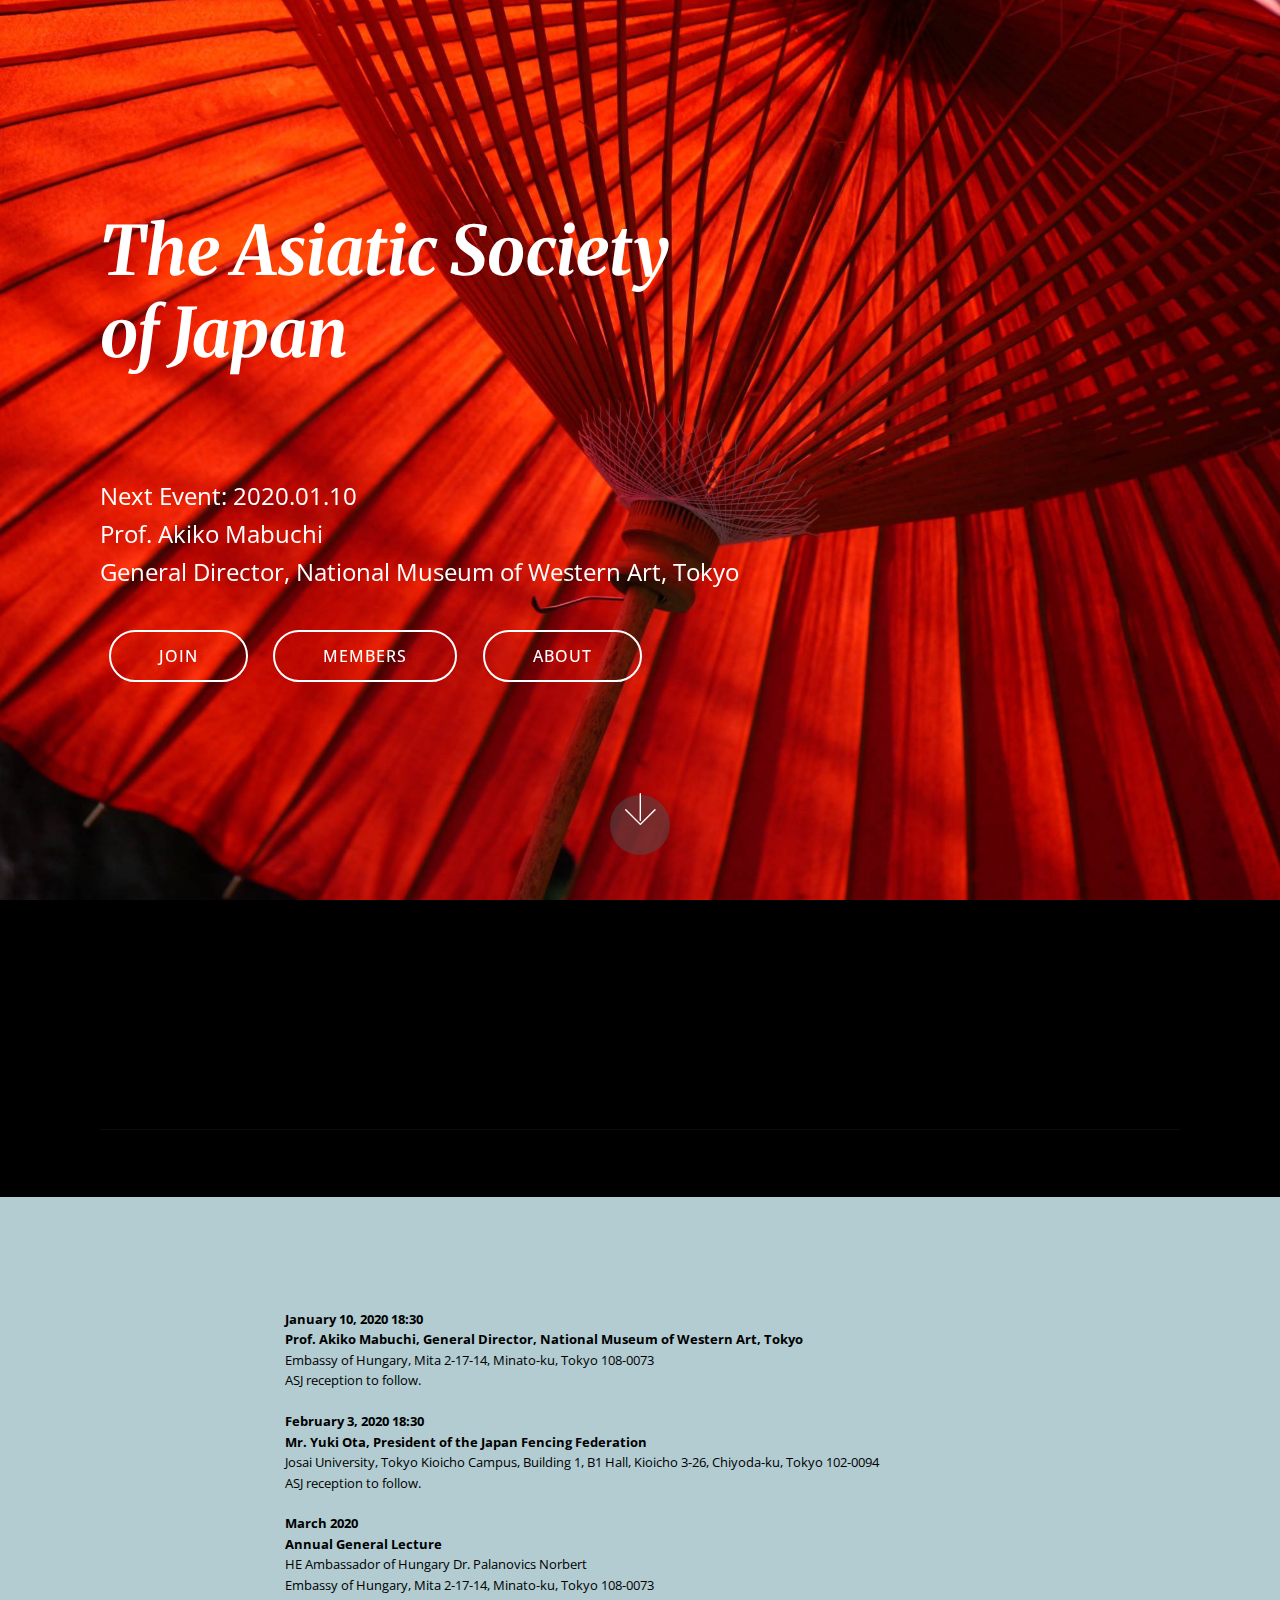
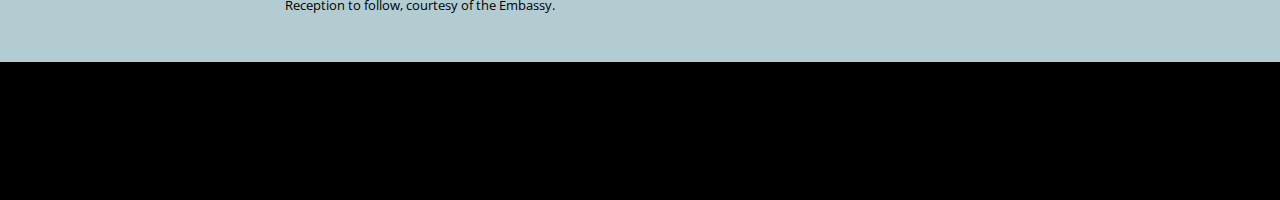
==== index.html @ eda9441c "Update index.html" ====
<!DOCTYPE html>
<html  >
<head>
  <!-- Site made with Mobirise Website Builder v4.10.7, https://mobirise.com -->
  <meta charset="UTF-8">
  <meta http-equiv="X-UA-Compatible" content="IE=edge">
  <meta name="generator" content="Mobirise v4.10.7, mobirise.com">
  <meta name="viewport" content="width=device-width, initial-scale=1, minimum-scale=1">
  <link rel="shortcut icon" href="assets/images/images-128x130.png" type="image/x-icon">
  <meta name="description" content="">
  
  <title>home</title>
  <link rel="stylesheet" href="assets/web/assets/mobirise-icons/mobirise-icons.css">
  <link rel="stylesheet" href="assets/tether/tether.min.css">
  <link rel="stylesheet" href="assets/soundcloud-plugin/style.css">
  <link rel="stylesheet" href="assets/bootstrap/css/bootstrap.min.css">
  <link rel="stylesheet" href="assets/bootstrap/css/bootstrap-grid.min.css">
  <link rel="stylesheet" href="assets/bootstrap/css/bootstrap-reboot.min.css">
  <link rel="stylesheet" href="assets/animatecss/animate.min.css">
  <link rel="stylesheet" href="assets/socicon/css/styles.css">
  <link rel="stylesheet" href="assets/theme/css/style.css">
  <link rel="stylesheet" href="assets/mobirise/css/mbr-additional.css" type="text/css">
  
  
  
</head>
<body>
  <section class="header9 cid-qYg8J5Y9pS mbr-fullscreen mbr-parallax-background" id="header9-e">

    

    

    <div class="container">
        <div class="media-container-column mbr-white col-md-8">
            <h1 class="mbr-section-title align-left mbr-bold pb-3 mbr-fonts-style display-1"><em>
                The Asiatic Society&nbsp;</em><br><em>of Japan</em></h1>
            <h3 class="mbr-section-subtitle align-left mbr-light pb-3 mbr-fonts-style display-2">&nbsp;</h3>
            <p class="mbr-text align-left pb-3 mbr-fonts-style display-5">Next Event: 2020.01.10<br>Prof. Akiko Mabuchi<br>General Director, National Museum of Western Art, Tokyo<br></p>
            <div class="mbr-section-btn align-left"><a class="btn btn-md btn-white-outline display-4" href="join.html">JOIN<br></a>
                 <a class="btn btn-md btn-white-outline display-4" href="member.html">MEMBERS<br></a> <a class="btn btn-md btn-white-outline display-4" href="about.html">ABOUT<br></a></div>
        </div>
    </div>

    <div class="mbr-arrow hidden-sm-down" aria-hidden="true">
        <a href="#next">
            <i class="mbri-down mbr-iconfont"></i>
        </a>
    </div>
</section>

<section class="engine"><a href="https://mobirise.info/p">web templates free download</a></section><section class="cid-qTkAaeaxX5" id="footer1-2">

    

    

    <div class="container">
        <div class="media-container-row content text-white">
            <div class="col-12 col-md-3">
                <div class="media-wrap">
                    <a href="index.html">
                        <img src="assets/images/logo-192x195.jpg" alt="Mobirise" title="">
                    </a>
                </div>
            </div>
            <div class="col-12 col-md-3 mbr-fonts-style display-7">
                <h5 class="pb-3"><a href="index.html">
                    Address
                </a></h5>
                <p class="mbr-text"><a href="index.html">The Asiatic Society of Japan</a><br><a href="index.html">c/o Tokyo Health Care University </a><br><a href="index.html">2-5-1 Higashigaoka, Meguro-ku&nbsp;</a><br><a href="index.html">Tokyo 152-8558 &nbsp;JAPAN</a></p>
            </div>
            <div class="col-12 col-md-3 mbr-fonts-style display-7">
                <h5 class="pb-3">
                    Contacts
                </h5>
                <p class="mbr-text">
                    Email: info@asjapan.org<br>Phone/Fax: +81 (0)3 3795 2371 <br></p>
            </div>
            <div class="col-12 col-md-3 mbr-fonts-style display-7">
                <h5 class="pb-3">
                    Links
                </h5>
                <p class="mbr-text"><a class="text-primary" href="https://royalasiaticsociety.org" target="_blank">The Royal Asiatic Society - UK</a><br><a class="text-primary" href="http://www.royalasiaticsociety.org.hk" target="_blank">The Royal Asiatic Society - &nbsp;Hong Kong</a>&nbsp;<br><a class="text-primary" href="http://www.raskb.com" target="_blank">The Royal Asiatic Society - Korea</a><br><a class="text-primary" href="http://www.asiaticsocietykolkata.org" target="_blank">The Asiatic Society</a>&nbsp;- India<br><a href="http://www.siam-society.org/">The Siam Society</a>&nbsp;- Thailand<br><a href="http://www.rsaa.org.uk">The Royal Society for Asian Affairs</a>&nbsp;- UK<br></p>
            </div>
        </div>
        <div class="footer-lower">
            <div class="media-container-row">
                <div class="col-sm-12">
                    <hr>
                </div>
            </div>
            <div class="media-container-row mbr-white">
                <div class="col-sm-6 copyright">
                    <p class="mbr-text mbr-fonts-style display-7"><a href="index.html">
                        © 2019 The Asiatic Society of Japan - All Rights Reserved
                    </a></p>
                </div>
                <div class="col-md-6">
                    
                </div>
            </div>
        </div>
    </div>
</section>

<section class="mbr-section article content1 cid-qYl1FqGGGs" id="content1-18">
    
     

    <div class="container">
        <div class="media-container-row">
            <div class="mbr-text col-12 col-md-8 mbr-fonts-style display-7"><p><strong>UPCOMING LECTURES AND EVENTS</strong></p><div><div><strong>January 10, 2020 18:30</strong><br></div><div><strong> Prof. Akiko Mabuchi, General Director, National Museum of Western Art, Tokyo
</strong></div><div>Embassy of Hungary,
 Mita 2-17-14, Minato-ku, Tokyo 108-0073
</div><div>ASJ reception to follow.</div><div><br></div><div><strong>February 3, 2020 18:30</strong></div><div><strong>Mr. Yuki Ota, President of the Japan Fencing Federation</strong></div><div>
Josai University, Tokyo Kioicho Campus, Building 1, B1 Hall, Kioicho 3-26, Chiyoda-ku, Tokyo 102-0094 </div><div>ASJ reception to follow.</div><div><br></div><div><strong>March 2020</strong></div><div><strong>Annual General Lecture</strong></div><div>HE Ambassador of Hungary Dr. Palanovics Norbert</div><div>Embassy of Hungary, Mita 2-17-14, Minato-ku, Tokyo 108-0073 </div><div>Reception to follow, courtesy of the Embassy.</div></div><p></p></div>
        </div>
    </div>
</section>

<section class="mbr-section info1 cid-qYl2c8ROVH" id="info1-1a">

    

    
    <div class="container">
        <div class="row justify-content-center content-row">
            <div class="media-container-column title col-12 col-lg-7 col-md-6">
                
                
            </div>
            <div class="media-container-column col-12 col-lg-3 col-md-4">
                <div class="mbr-section-btn align-right py-4"><a class="btn btn-white-outline display-4" href="about.html">ALL ABOUT ASJ</a></div>
            </div>
        </div>
    </div>
</section>


  <script src="assets/web/assets/jquery/jquery.min.js"></script>
  <script src="assets/popper/popper.min.js"></script>
  <script src="assets/tether/tether.min.js"></script>
  <script src="assets/bootstrap/js/bootstrap.min.js"></script>
  <script src="assets/smoothscroll/smooth-scroll.js"></script>
  <script src="assets/parallax/jarallax.min.js"></script>
  <script src="assets/viewportchecker/jquery.viewportchecker.js"></script>
  <script src="assets/theme/js/script.js"></script>
  
  
 <div id="scrollToTop" class="scrollToTop mbr-arrow-up"><a style="text-align: center;"><i class="mbr-arrow-up-icon mbr-arrow-up-icon-cm cm-icon cm-icon-smallarrow-up"></i></a></div>
    <input name="animation" type="hidden">
  </body>
</html>
---- assets/web/assets/mobirise-icons/mobirise-icons.css ----
@font-face {
  font-family: 'MobiriseIcons';
  src:  url('mobirise-icons.eot?spat4u');
  src:  url('mobirise-icons.eot?spat4u#iefix') format('embedded-opentype'),
    url('mobirise-icons.ttf?spat4u') format('truetype'),
    url('mobirise-icons.woff?spat4u') format('woff'),
    url('mobirise-icons.svg?spat4u#MobiriseIcons') format('svg');
  font-weight: normal;
  font-style: normal;
}

[class^="mbri-"], [class*=" mbri-"] {
  /* use !important to prevent issues with browser extensions that change fonts */
  font-family: MobiriseIcons !important;
  speak: none;
  font-style: normal;
  font-weight: normal;
  font-variant: normal;
  text-transform: none;
  line-height: 1;

  /* Better Font Rendering =========== */
  -webkit-font-smoothing: antialiased;
  -moz-osx-font-smoothing: grayscale;
}

.mbri-add-submenu:before {
  content: "\e900";
}
.mbri-alert:before {
  content: "\e901";
}
.mbri-align-center:before {
  content: "\e902";
}
.mbri-align-justify:before {
  content: "\e903";
}
.mbri-align-left:before {
  content: "\e904";
}
.mbri-align-right:before {
  content: "\e905";
}
.mbri-android:before {
  content: "\e906";
}
.mbri-apple:before {
  content: "\e907";
}
.mbri-arrow-down:before {
  content: "\e908";
}
.mbri-arrow-next:before {
  content: "\e909";
}
.mbri-arrow-prev:before {
  content: "\e90a";
}
.mbri-arrow-up:before {
  content: "\e90b";
}
.mbri-bold:before {
  content: "\e90c";
}
.mbri-bookmark:before {
  content: "\e90d";
}
.mbri-bootstrap:before {
  content: "\e90e";
}
.mbri-briefcase:before {
  content: "\e90f";
}
.mbri-browse:before {
  content: "\e910";
}
.mbri-bulleted-list:before {
  content: "\e911";
}
.mbri-calendar:before {
  content: "\e912";
}
.mbri-camera:before {
  content: "\e913";
}
.mbri-cart-add:before {
  content: "\e914";
}
.mbri-cart-full:before {
  content: "\e915";
}
.mbri-cash:before {
  content: "\e916";
}
.mbri-change-style:before {
  content: "\e917";
}
.mbri-chat:before {
  content: "\e918";
}
.mbri-clock:before {
  content: "\e919";
}
.mbri-close:before {
  content: "\e91a";
}
.mbri-cloud:before {
  content: "\e91b";
}
.mbri-code:before {
  content: "\e91c";
}
.mbri-contact-form:before {
  content: "\e91d";
}
.mbri-credit-card:before {
  content: "\e91e";
}
.mbri-cursor-click:before {
  content: "\e91f";
}
.mbri-cust-feedback:before {
  content: "\e920";
}
.mbri-database:before {
  content: "\e921";
}
.mbri-delivery:before {
  content: "\e922";
}
.mbri-desktop:before {
  content: "\e923";
}
.mbri-devices:before {
  content: "\e924";
}
.mbri-down:before {
  content: "\e925";
}
.mbri-download:before {
  content: "\e989";
}
.mbri-drag-n-drop:before {
  content: "\e927";
}
.mbri-drag-n-drop2:before {
  content: "\e928";
}
.mbri-edit:before {
  content: "\e929";
}
.mbri-edit2:before {
  content: "\e92a";
}
.mbri-error:before {
  content: "\e92b";
}
.mbri-extension:before {
  content: "\e92c";
}
.mbri-features:before {
  content: "\e92d";
}
.mbri-file:before {
  content: "\e92e";
}
.mbri-flag:before {
  content: "\e92f";
}
.mbri-folder:before {
  content: "\e930";
}
.mbri-gift:before {
  content: "\e931";
}
.mbri-github:before {
  content: "\e932";
}
.mbri-globe:before {
  content: "\e933";
}
.mbri-globe-2:before {
  content: "\e934";
}
.mbri-growing-chart:before {
  content: "\e935";
}
.mbri-hearth:before {
  content: "\e936";
}
.mbri-help:before {
  content: "\e937";
}
.mbri-home:before {
  content: "\e938";
}
.mbri-hot-cup:before {
  content: "\e939";
}
.mbri-idea:before {
  content: "\e93a";
}
.mbri-image-gallery:before {
  content: "\e93b";
}
.mbri-image-slider:before {
  content: "\e93c";
}
.mbri-info:before {
  content: "\e93d";
}
.mbri-italic:before {
  content: "\e93e";
}
.mbri-key:before {
  content: "\e93f";
}
.mbri-laptop:before {
  content: "\e940";
}
.mbri-layers:before {
  content: "\e941";
}
.mbri-left-right:before {
  content: "\e942";
}
.mbri-left:before {
  content: "\e943";
}
.mbri-letter:before {
  content: "\e944";
}
.mbri-like:before {
  content: "\e945";
}
.mbri-link:before {
  content: "\e946";
}
.mbri-lock:before {
  content: "\e947";
}
.mbri-login:before {
  content: "\e948";
}
.mbri-logout:before {
  content: "\e949";
}
.mbri-magic-stick:before {
  content: "\e94a";
}
.mbri-map-pin:before {
  content: "\e94b";
}
.mbri-menu:before {
  content: "\e94c";
}
.mbri-mobile:before {
  content: "\e94d";
}
.mbri-mobile2:before {
  content: "\e94e";
}
.mbri-mobirise:before {
  content: "\e94f";
}
.mbri-more-horizontal:before {
  content: "\e950";
}
.mbri-more-vertical:before {
  content: "\e951";
}
.mbri-music:before {
  content: "\e952";
}
.mbri-new-file:before {
  content: "\e953";
}
.mbri-numbered-list:before {
  content: "\e954";
}
.mbri-opened-folder:before {
  content: "\e955";
}
.mbri-pages:before {
  content: "\e956";
}
.mbri-paper-plane:before {
  content: "\e957";
}
.mbri-paperclip:before {
  content: "\e958";
}
.mbri-photo:before {
  content: "\e959";
}
.mbri-photos:before {
  content: "\e95a";
}
.mbri-pin:before {
  content: "\e95b";
}
.mbri-play:before {
  content: "\e95c";
}
.mbri-plus:before {
  content: "\e95d";
}
.mbri-preview:before {
  content: "\e95e";
}
.mbri-print:before {
  content: "\e95f";
}
.mbri-protect:before {
  content: "\e960";
}
.mbri-question:before {
  content: "\e961";
}
.mbri-quote-left:before {
  content: "\e962";
}
.mbri-quote-right:before {
  content: "\e963";
}
.mbri-refresh:before {
  content: "\e964";
}
.mbri-responsive:before {
  content: "\e965";
}
.mbri-right:before {
  content: "\e966";
}
.mbri-rocket:before {
  content: "\e967";
}
.mbri-sad-face:before {
  content: "\e968";
}
.mbri-sale:before {
  content: "\e969";
}
.mbri-save:before {
  content: "\e96a";
}
.mbri-search:before {
  content: "\e96b";
}
.mbri-setting:before {
  content: "\e96c";
}
.mbri-setting2:before {
  content: "\e96d";
}
.mbri-setting3:before {
  content: "\e96e";
}
.mbri-share:before {
  content: "\e96f";
}
.mbri-shopping-bag:before {
  content: "\e970";
}
.mbri-shopping-basket:before {
  content: "\e971";
}
.mbri-shopping-cart:before {
  content: "\e972";
}
.mbri-sites:before {
  content: "\e973";
}
.mbri-smile-face:before {
  content: "\e974";
}
.mbri-speed:before {
  content: "\e975";
}
.mbri-star:before {
  content: "\e976";
}
.mbri-success:before {
  content: "\e977";
}
.mbri-sun:before {
  content: "\e978";
}
.mbri-sun2:before {
  content: "\e979";
}
.mbri-tablet:before {
  content: "\e97a";
}
.mbri-tablet-vertical:before {
  content: "\e97b";
}
.mbri-target:before {
  content: "\e97c";
}
.mbri-timer:before {
  content: "\e97d";
}
.mbri-to-ftp:before {
  content: "\e97e";
}
.mbri-to-local-drive:before {
  content: "\e97f";
}
.mbri-touch-swipe:before {
  content: "\e980";
}
.mbri-touch:before {
  content: "\e981";
}
.mbri-trash:before {
  content: "\e982";
}
.mbri-underline:before {
  content: "\e983";
}
.mbri-unlink:before {
  content: "\e984";
}
.mbri-unlock:before {
  content: "\e985";
}
.mbri-up-down:before {
  content: "\e986";
}
.mbri-up:before {
  content: "\e987";
}
.mbri-update:before {
  content: "\e988";
}
.mbri-upload:before {
 content: "\e926"; 
}
.mbri-user:before {
  content: "\e98a";
}
.mbri-user2:before {
  content: "\e98b";
}
.mbri-users:before {
  content: "\e98c";
}
.mbri-video:before {
  content: "\e98d";
}
.mbri-video-play:before {
  content: "\e98e";
}
.mbri-watch:before {
  content: "\e98f";
}
.mbri-website-theme:before {
  content: "\e990";
}
.mbri-wifi:before {
  content: "\e991";
}
.mbri-windows:before {
  content: "\e992";
}
.mbri-zoom-out:before {
  content: "\e993";
}
.mbri-redo:before {
  content: "\e994";
}
.mbri-undo:before {
  content: "\e995";
}
---- assets/soundcloud-plugin/style.css ----
.addons-container {
  position: relative;
  margin-left: auto;
  margin-right: auto;
  padding-right: 15px;
  padding-left: 15px; }
  @media (min-width: 576px) {
    .addons-container {
      padding-right: 15px;
      padding-left: 15px; } }
  @media (min-width: 768px) {
    .addons-container {
      padding-right: 15px;
      padding-left: 15px; } }
  @media (min-width: 992px) {
    .addons-container {
      padding-right: 15px;
      padding-left: 15px; } }
  @media (min-width: 1200px) {
    .addons-container {
      padding-right: 15px;
      padding-left: 15px; } }
  @media (min-width: 576px) {
    .addons-container {
      width: 540px;
      max-width: 100%; } }
  @media (min-width: 768px) {
    .addons-container {
      width: 720px;
      max-width: 100%; } }
  @media (min-width: 992px) {
    .addons-container {
      width: 960px;
      max-width: 100%; } }
  @media (min-width: 1200px) {
    .addons-container {
      width: 1140px;
      max-width: 100%; } }

.addons-container-inner{
    position: relative;
    width: 100%;
    min-height: 1px;
    padding-right: 15px;
    padding-left: 15px;
}
@media (min-width: 567px) {
    .addons-container-inner{
        -ms-flex: 0 0 66.666667%;
        flex: 0 0 66.666667%;
        max-width: 66.666667%;
    }
}
.addons-row{
    display: flex;
    justify-content:center;
}
---- assets/socicon/css/styles.css ----
@charset "UTF-8";

@font-face {
  font-family: "socicon";
  src:url("../fonts/socicon.eot");
  src:url("../fonts/socicon.eot?#iefix") format("embedded-opentype"),
    url("../fonts/socicon.woff") format("woff"),
    url("../fonts/socicon.ttf") format("truetype"),
    url("../fonts/socicon.svg#socicon") format("svg");
  font-weight: normal;
  font-style: normal;

}

[data-icon]:before {
  font-family: "socicon" !important;
  content: attr(data-icon);
  font-style: normal !important;
  font-weight: normal !important;
  font-variant: normal !important;
  text-transform: none !important;
  speak: none;
  line-height: 1;
  -webkit-font-smoothing: antialiased;
  -moz-osx-font-smoothing: grayscale;
}

[class^="socicon-"]:before,
[class*=" socicon-"]:before {
  font-family: "socicon" !important;
  font-style: normal !important;
  font-weight: normal !important;
  font-variant: normal !important;
  text-transform: none !important;
  speak: none;
  line-height: 1;
  -webkit-font-smoothing: antialiased;
  -moz-osx-font-smoothing: grayscale;
}

.socicon-modelmayhem:before {
  content: "\e000";
}
.socicon-mixcloud:before {
  content: "\e001";
}
.socicon-drupal:before {
  content: "\e002";
}
.socicon-swarm:before {
  content: "\e003";
}
.socicon-istock:before {
  content: "\e004";
}
.socicon-yammer:before {
  content: "\e005";
}
.socicon-ello:before {
  content: "\e006";
}
.socicon-stackoverflow:before {
  content: "\e007";
}
.socicon-persona:before {
  content: "\e008";
}
.socicon-triplej:before {
  content: "\e009";
}
.socicon-houzz:before {
  content: "\e00a";
}
.socicon-rss:before {
  content: "\e00b";
}
.socicon-paypal:before {
  content: "\e00c";
}
.socicon-odnoklassniki:before {
  content: "\e00d";
}
.socicon-airbnb:before {
  content: "\e00e";
}
.socicon-periscope:before {
  content: "\e00f";
}
.socicon-outlook:before {
  content: "\e010";
}
.socicon-coderwall:before {
  content: "\e011";
}
.socicon-tripadvisor:before {
  content: "\e012";
}
.socicon-appnet:before {
  content: "\e013";
}
.socicon-goodreads:before {
  content: "\e014";
}
.socicon-tripit:before {
  content: "\e015";
}
.socicon-lanyrd:before {
  content: "\e016";
}
.socicon-slideshare:before {
  content: "\e017";
}
.socicon-buffer:before {
  content: "\e018";
}
.socicon-disqus:before {
  content: "\e019";
}
.socicon-vkontakte:before {
  content: "\e01a";
}
.socicon-whatsapp:before {
  content: "\e01b";
}
.socicon-patreon:before {
  content: "\e01c";
}
.socicon-storehouse:before {
  content: "\e01d";
}
.socicon-pocket:before {
  content: "\e01e";
}
.socicon-mail:before {
  content: "\e01f";
}
.socicon-blogger:before {
  content: "\e020";
}
.socicon-technorati:before {
  content: "\e021";
}
.socicon-reddit:before {
  content: "\e022";
}
.socicon-dribbble:before {
  content: "\e023";
}
.socicon-stumbleupon:before {
  content: "\e024";
}
.socicon-digg:before {
  content: "\e025";
}
.socicon-envato:before {
  content: "\e026";
}
.socicon-behance:before {
  content: "\e027";
}
.socicon-delicious:before {
  content: "\e028";
}
.socicon-deviantart:before {
  content: "\e029";
}
.socicon-forrst:before {
  content: "\e02a";
}
.socicon-play:before {
  content: "\e02b";
}
.socicon-zerply:before {
  content: "\e02c";
}
.socicon-wikipedia:before {
  content: "\e02d";
}
.socicon-apple:before {
  content: "\e02e";
}
.socicon-flattr:before {
  content: "\e02f";
}
.socicon-github:before {
  content: "\e030";
}
.socicon-renren:before {
  content: "\e031";
}
.socicon-friendfeed:before {
  content: "\e032";
}
.socicon-newsvine:before {
  content: "\e033";
}
.socicon-identica:before {
  content: "\e034";
}
.socicon-bebo:before {
  content: "\e035";
}
.socicon-zynga:before {
  content: "\e036";
}
.socicon-steam:before {
  content: "\e037";
}
.socicon-xbox:before {
  content: "\e038";
}
.socicon-windows:before {
  content: "\e039";
}
.socicon-qq:before {
  content: "\e03a";
}
.socicon-douban:before {
  content: "\e03b";
}
.socicon-meetup:before {
  content: "\e03c";
}
.socicon-playstation:before {
  content: "\e03d";
}
.socicon-android:before {
  content: "\e03e";
}
.socicon-snapchat:before {
  content: "\e03f";
}
.socicon-twitter:before {
  content: "\e040";
}
.socicon-facebook:before {
  content: "\e041";
}
.socicon-googleplus:before {
  content: "\e042";
}
.socicon-pinterest:before {
  content: "\e043";
}
.socicon-foursquare:before {
  content: "\e044";
}
.socicon-yahoo:before {
  content: "\e045";
}
.socicon-skype:before {
  content: "\e046";
}
.socicon-yelp:before {
  content: "\e047";
}
.socicon-feedburner:before {
  content: "\e048";
}
.socicon-linkedin:before {
  content: "\e049";
}
.socicon-viadeo:before {
  content: "\e04a";
}
.socicon-xing:before {
  content: "\e04b";
}
.socicon-myspace:before {
  content: "\e04c";
}
.socicon-soundcloud:before {
  content: "\e04d";
}
.socicon-spotify:before {
  content: "\e04e";
}
.socicon-grooveshark:before {
  content: "\e04f";
}
.socicon-lastfm:before {
  content: "\e050";
}
.socicon-youtube:before {
  content: "\e051";
}
.socicon-vimeo:before {
  content: "\e052";
}
.socicon-dailymotion:before {
  content: "\e053";
}
.socicon-vine:before {
  content: "\e054";
}
.socicon-flickr:before {
  content: "\e055";
}
.socicon-500px:before {
  content: "\e056";
}
.socicon-wordpress:before {
  content: "\e058";
}
.socicon-tumblr:before {
  content: "\e059";
}
.socicon-twitch:before {
  content: "\e05a";
}
.socicon-8tracks:before {
  content: "\e05b";
}
.socicon-amazon:before {
  content: "\e05c";
}
.socicon-icq:before {
  content: "\e05d";
}
.socicon-smugmug:before {
  content: "\e05e";
}
.socicon-ravelry:before {
  content: "\e05f";
}
.socicon-weibo:before {
  content: "\e060";
}
.socicon-baidu:before {
  content: "\e061";
}
.socicon-angellist:before {
  content: "\e062";
}
.socicon-ebay:before {
  content: "\e063";
}
.socicon-imdb:before {
  content: "\e064";
}
.socicon-stayfriends:before {
  content: "\e065";
}
.socicon-residentadvisor:before {
  content: "\e066";
}
.socicon-google:before {
  content: "\e067";
}
.socicon-yandex:before {
  content: "\e068";
}
.socicon-sharethis:before {
  content: "\e069";
}
.socicon-bandcamp:before {
  content: "\e06a";
}
.socicon-itunes:before {
  content: "\e06b";
}
.socicon-deezer:before {
  content: "\e06c";
}
.socicon-telegram:before {
  content: "\e06e";
}
.socicon-openid:before {
  content: "\e06f";
}
.socicon-amplement:before {
  content: "\e070";
}
.socicon-viber:before {
  content: "\e071";
}
.socicon-zomato:before {
  content: "\e072";
}
.socicon-draugiem:before {
  content: "\e074";
}
.socicon-endomodo:before {
  content: "\e075";
}
.socicon-filmweb:before {
  content: "\e076";
}
.socicon-stackexchange:before {
  content: "\e077";
}
.socicon-wykop:before {
  content: "\e078";
}
.socicon-teamspeak:before {
  content: "\e079";
}
.socicon-teamviewer:before {
  content: "\e07a";
}
.socicon-ventrilo:before {
  content: "\e07b";
}
.socicon-younow:before {
  content: "\e07c";
}
.socicon-raidcall:before {
  content: "\e07d";
}
.socicon-mumble:before {
  content: "\e07e";
}
.socicon-medium:before {
  content: "\e06d";
}
.socicon-bebee:before {
  content: "\e07f";
}
.socicon-hitbox:before {
  content: "\e080";
}
.socicon-reverbnation:before {
  content: "\e081";
}
.socicon-formulr:before {
  content: "\e082";
}
.socicon-instagram:before {
  content: "\e057";
}
.socicon-battlenet:before {
  content: "\e083";
}
.socicon-chrome:before {
  content: "\e084";
}
.socicon-discord:before {
  content: "\e086";
}
.socicon-issuu:before {
  content: "\e087";
}
.socicon-macos:before {
  content: "\e088";
}
.socicon-firefox:before {
  content: "\e089";
}
.socicon-opera:before {
  content: "\e08d";
}
.socicon-keybase:before {
  content: "\e090";
}
.socicon-alliance:before {
  content: "\e091";
}
.socicon-livejournal:before {
  content: "\e092";
}
.socicon-googlephotos:before {
  content: "\e093";
}
.socicon-horde:before {
  content: "\e094";
}
.socicon-etsy:before {
  content: "\e095";
}
.socicon-zapier:before {
  content: "\e096";
}
.socicon-google-scholar:before {
  content: "\e097";
}
.socicon-researchgate:before {
  content: "\e098";
}
.socicon-wechat:before {
  content: "\e099";
}
.socicon-strava:before {
  content: "\e09a";
}
.socicon-line:before {
  content: "\e09b";
}
.socicon-lyft:before {
  content: "\e09c";
}
.socicon-uber:before {
  content: "\e09d";
}
.socicon-songkick:before {
  content: "\e09e";
}
.socicon-viewbug:before {
  content: "\e09f";
}
.socicon-googlegroups:before {
  content: "\e0a0";
}
.socicon-quora:before {
  content: "\e073";
}
.socicon-diablo:before {
  content: "\e085";
}
.socicon-blizzard:before {
  content: "\e0a1";
}
.socicon-hearthstone:before {
  content: "\e08b";
}
.socicon-heroes:before {
  content: "\e08a";
}
.socicon-overwatch:before {
  content: "\e08c";
}
.socicon-warcraft:before {
  content: "\e08e";
}
.socicon-starcraft:before {
  content: "\e08f";
}
.socicon-beam:before {
  content: "\e0a2";
}
.socicon-curse:before {
  content: "\e0a3";
}
.socicon-player:before {
  content: "\e0a4";
}
.socicon-streamjar:before {
  content: "\e0a5";
}
.socicon-nintendo:before {
  content: "\e0a6";
}
.socicon-hellocoton:before {
  content: "\e0a7";
}
---- assets/theme/css/style.css ----
/*!
 * Mobirise v4 theme (https://mobirise.com/)
 * Copyright 2017 Mobirise
 */section{background-color:#eeeeee}section,.container,.container-fluid{position:relative;word-wrap:break-word}a.mbr-iconfont:hover{text-decoration:none}.article .lead p,.article .lead ul,.article .lead ol,.article .lead pre,.article .lead blockquote{margin-bottom:0}a{font-style:normal;font-weight:400;cursor:pointer}a,a:hover{text-decoration:none}figure{margin-bottom:0}body{color:#232323}h1,h2,h3,h4,h5,h6,.h1,.h2,.h3,.h4,.h5,.h6,.display-1,.display-2,.display-3,.display-4{line-height:1;word-break:break-word;word-wrap:break-word}b,strong{font-weight:bold}blockquote{padding:10px 0 10px 20px;position:relative;border-left:2px solid;border-color:#ff3366}input:-webkit-autofill,input:-webkit-autofill:hover,input:-webkit-autofill:focus,input:-webkit-autofill:active{transition-delay:9999s;transition-property:background-color, color}textarea[type="hidden"]{display:none}body{position:relative}section{background-position:50% 50%;background-repeat:no-repeat;background-size:cover}section .mbr-background-video,section .mbr-background-video-preview{position:absolute;bottom:0;left:0;right:0;top:0}.hidden{visibility:hidden}.mbr-z-index20{z-index:20}/*! Base colors */.mbr-white{color:#ffffff}.mbr-black{color:#000000}.mbr-bg-white{background-color:#ffffff}.mbr-bg-black{background-color:#000000}/*! Text-aligns */.align-left{text-align:left}.align-center{text-align:center}.align-right{text-align:right}@media (max-width: 767px){.align-left,.align-center,.align-right,.mbr-section-btn,.mbr-section-title{text-align:center}}/*! Font-weight  */.mbr-light{font-weight:300}.mbr-regular{font-weight:400}.mbr-semibold{font-weight:500}.mbr-bold{font-weight:700}/*! Media  */.media-size-item{-webkit-flex:1 1 auto;-moz-flex:1 1 auto;-ms-flex:1 1 auto;-o-flex:1 1 auto;flex:1 1 auto}.media-content{-webkit-flex-basis:100%;flex-basis:100%}.media-container-row{display:-ms-flexbox;display:-webkit-flex;display:flex;-webkit-flex-direction:row;-ms-flex-direction:row;flex-direction:row;-webkit-flex-wrap:wrap;-ms-flex-wrap:wrap;flex-wrap:wrap;-webkit-justify-content:center;-ms-flex-pack:center;justify-content:center;-webkit-align-content:center;-ms-flex-line-pack:center;align-content:center;-webkit-align-items:start;-ms-flex-align:start;align-items:start}.media-container-row .media-size-item{width:400px}.media-container-column{display:-ms-flexbox;display:-webkit-flex;display:flex;-webkit-flex-direction:column;-ms-flex-direction:column;flex-direction:column;-webkit-flex-wrap:wrap;-ms-flex-wrap:wrap;flex-wrap:wrap;-webkit-justify-content:center;-ms-flex-pack:center;justify-content:center;-webkit-align-content:center;-ms-flex-line-pack:center;align-content:center;-webkit-align-items:stretch;-ms-flex-align:stretch;align-items:stretch}.media-container-column>*{width:100%}@media (min-width: 992px){.media-container-row{-webkit-flex-wrap:nowrap;-ms-flex-wrap:nowrap;flex-wrap:nowrap}}figure{overflow:hidden}figure[mbr-media-size]{transition:width 0.1s}.mbr-figure img,.mbr-figure iframe{display:block;width:100%}.card{background-color:transparent;border:none}.card-img{text-align:center;flex-shrink:0;-webkit-flex-shrink:0}.media{max-width:100%;margin:0 auto}.mbr-figure{-ms-flex-item-align:center;-ms-grid-row-align:center;-webkit-align-self:center;align-self:center}.media-container>div{max-width:100%}.mbr-figure img,.card-img img{width:100%}@media (max-width: 991px){.media-size-item{width:auto !important}.media{width:auto}.mbr-figure{width:100% !important}}/*! Buttons */.mbr-section-btn{margin-left:-.25rem;margin-right:-.25rem;font-size:0}nav .mbr-section-btn{margin-left:0rem;margin-right:0rem}/*! Btn icon margin */.btn .mbr-iconfont,.btn.btn-sm .mbr-iconfont{cursor:pointer;margin-right:0.5rem}.btn.btn-md .mbr-iconfont,.btn.btn-md .mbr-iconfont{margin-right:0.8rem}.mbr-regular{font-weight:400}.mbr-semibold{font-weight:500}.mbr-bold{font-weight:700}[type="submit"]{-webkit-appearance:none}/*! Full-screen */.mbr-fullscreen .mbr-overlay{min-height:100vh}.mbr-fullscreen{display:flex;display:-webkit-flex;display:-moz-flex;display:-ms-flex;display:-o-flex;align-items:center;-webkit-align-items:center;min-height:100vh;padding-top:3rem;padding-bottom:3rem}/*! Map */.map{height:25rem;position:relative}.map iframe{width:100%;height:100%}.form-asterisk{font-family:initial;position:absolute;top:-2px;font-weight:normal}/*! Scroll to top arrow */.mbr-arrow-up{bottom:25px;right:90px;position:fixed;text-align:right;z-index:5000;color:#ffffff;font-size:32px;transform:rotate(180deg);-webkit-transform:rotate(180deg)}.mbr-arrow-up a{background:rgba(0,0,0,0.2);border-radius:3px;color:#fff;display:inline-block;height:60px;width:60px;outline-style:none !important;position:relative;text-decoration:none;transition:all .3s ease-in-out;cursor:pointer;text-align:center}.mbr-arrow-up a:hover{background-color:rgba(0,0,0,0.4)}.mbr-arrow-up a i{line-height:60px}.mbr-arrow-up-icon{display:block;color:#fff}.mbr-arrow-up-icon::before{content:"\203a";display:inline-block;font-family:serif;font-size:32px;line-height:1;font-style:normal;position:relative;top:6px;left:-4px;-webkit-transform:rotate(-90deg);transform:rotate(-90deg)}/*! Arrow Down */.mbr-arrow{position:absolute;bottom:45px;left:50%;width:60px;height:60px;cursor:pointer;background-color:rgba(80,80,80,0.5);border-radius:50%;-webkit-transform:translateX(-50%);transform:translateX(-50%)}.mbr-arrow>a{display:inline-block;text-decoration:none;outline-style:none;-webkit-animation:arrowdown 1.7s ease-in-out infinite;animation:arrowdown 1.7s ease-in-out infinite}.mbr-arrow>a>i{position:absolute;top:-2px;left:15px;font-size:2rem}@keyframes arrowdown{0%{transform:translateY(0px);-webkit-transform:translateY(0px)}50%{transform:translateY(-5px);-webkit-transform:translateY(-5px)}100%{transform:translateY(0px);-webkit-transform:translateY(0px)}}@-webkit-keyframes arrowdown{0%{transform:translateY(0px);-webkit-transform:translateY(0px)}50%{transform:translateY(-5px);-webkit-transform:translateY(-5px)}100%{transform:translateY(0px);-webkit-transform:translateY(0px)}}@media (max-width: 500px){.mbr-arrow-up{left:50%;right:auto;transform:translateX(-50%) rotate(180deg);-webkit-transform:translateX(-50%) rotate(180deg)}}@keyframes gradient-animation{from{background-position:0% 100%;animation-timing-function:ease-in-out}to{background-position:100% 0%;animation-timing-function:ease-in-out}}@-webkit-keyframes gradient-animation{from{background-position:0% 100%;animation-timing-function:ease-in-out}to{background-position:100% 0%;animation-timing-function:ease-in-out}}.bg-gradient{background-size:200% 200%;animation:gradient-animation 5s infinite alternate;-webkit-animation:gradient-animation 5s infinite alternate}.menu .navbar-brand{display:-webkit-flex}.menu .navbar-brand span{display:flex;display:-webkit-flex}.menu .navbar-brand .navbar-caption-wrap{display:-webkit-flex}.menu .navbar-brand .navbar-logo img{display:-webkit-flex}@media (min-width: 768px) and (max-width: 991px){.menu .navbar-toggleable-sm .navbar-nav{display:-webkit-box;display:-webkit-flex;display:-ms-flexbox}}@media (min-width: 992px){.menu .navbar-nav.nav-dropdown{display:-webkit-flex}.menu .navbar-toggleable-sm .navbar-collapse{display:-webkit-flex !important}}.navbar{display:-webkit-flex;-webkit-flex-wrap:wrap;-webkit-align-items:center;-webkit-justify-content:space-between}.navbar-collapse{-webkit-flex-basis:100%;-webkit-flex-grow:1;-webkit-align-items:center}.nav-dropdown .link{padding:.667em 1.667em !important;margin:0 !important}.nav{display:-webkit-flex;-webkit-flex-wrap:wrap}.row{display:-webkit-flex;-webkit-flex-wrap:wrap}.justify-content-center{-webkit-justify-content:center}.form-inline{display:-webkit-flex;-webkit-flex-flow:row wrap;-webkit-align-items:center}.card-wrapper{flex:1;-webkit-flex:1}.carousel-control{display:-webkit-flex;-webkit-align-items:center;-webkit-justify-content:center}.carousel-controls{display:-webkit-flex}.media{display:-webkit-flex}
/*# sourceMappingURL=style.css.map */
.engine {
	position: absolute;
	text-indent: -2400px;
	text-align: center;
	padding: 0;
	top: 0;
	left: -2400px;
}
---- assets/mobirise/css/mbr-additional.css ----
@import url(https://fonts.googleapis.com/css?family=Merriweather:300,300i,400,400i,700,700i,900,900i);
@import url(https://fonts.googleapis.com/css?family=Open+Sans:300,300i,400,400i,600,600i,700,700i,800,800i);





body {
  font-style: normal;
  line-height: 1.5;
}
.mbr-section-title {
  font-style: normal;
  line-height: 1.2;
}
.mbr-section-subtitle {
  line-height: 1.3;
}
.mbr-text {
  font-style: normal;
  line-height: 1.6;
}
.display-1 {
  font-family: 'Merriweather', serif;
  font-size: 4.25rem;
}
.display-1 > .mbr-iconfont {
  font-size: 6.8rem;
}
.display-2 {
  font-family: 'Open Sans', sans-serif;
  font-size: 2.6rem;
}
.display-2 > .mbr-iconfont {
  font-size: 4.16rem;
}
.display-4 {
  font-family: 'Open Sans', sans-serif;
  font-size: 1rem;
}
.display-4 > .mbr-iconfont {
  font-size: 1.6rem;
}
.display-5 {
  font-family: 'Open Sans', sans-serif;
  font-size: 1.5rem;
}
.display-5 > .mbr-iconfont {
  font-size: 2.4rem;
}
.display-7 {
  font-family: 'Open Sans', sans-serif;
  font-size: 0.8rem;
}
.display-7 > .mbr-iconfont {
  font-size: 1.28rem;
}
/* ---- Fluid typography for mobile devices ---- */
/* 1.4 - font scale ratio ( bootstrap == 1.42857 ) */
/* 100vw - current viewport width */
/* (48 - 20)  48 == 48rem == 768px, 20 == 20rem == 320px(minimal supported viewport) */
/* 0.65 - min scale variable, may vary */
@media (max-width: 768px) {
  .display-1 {
    font-size: 3.4rem;
    font-size: calc( 2.1374999999999997rem + (4.25 - 2.1374999999999997) * ((100vw - 20rem) / (48 - 20)));
    line-height: calc( 1.4 * (2.1374999999999997rem + (4.25 - 2.1374999999999997) * ((100vw - 20rem) / (48 - 20))));
  }
  .display-2 {
    font-size: 2.08rem;
    font-size: calc( 1.56rem + (2.6 - 1.56) * ((100vw - 20rem) / (48 - 20)));
    line-height: calc( 1.4 * (1.56rem + (2.6 - 1.56) * ((100vw - 20rem) / (48 - 20))));
  }
  .display-4 {
    font-size: 0.8rem;
    font-size: calc( 1rem + (1 - 1) * ((100vw - 20rem) / (48 - 20)));
    line-height: calc( 1.4 * (1rem + (1 - 1) * ((100vw - 20rem) / (48 - 20))));
  }
  .display-5 {
    font-size: 1.2rem;
    font-size: calc( 1.175rem + (1.5 - 1.175) * ((100vw - 20rem) / (48 - 20)));
    line-height: calc( 1.4 * (1.175rem + (1.5 - 1.175) * ((100vw - 20rem) / (48 - 20))));
  }
}
/* Buttons */
.btn {
  font-weight: 500;
  border-width: 2px;
  font-style: normal;
  letter-spacing: 1px;
  margin: .4rem .8rem;
  white-space: normal;
  -webkit-transition: all 0.3s ease-in-out;
  -moz-transition: all 0.3s ease-in-out;
  transition: all 0.3s ease-in-out;
  display: inline-flex;
  align-items: center;
  justify-content: center;
  word-break: break-word;
  -webkit-align-items: center;
  -webkit-justify-content: center;
  display: -webkit-inline-flex;
  padding: 1rem 3rem;
  border-radius: 3px;
}
.btn-sm {
  font-weight: 500;
  letter-spacing: 1px;
  -webkit-transition: all 0.3s ease-in-out;
  -moz-transition: all 0.3s ease-in-out;
  transition: all 0.3s ease-in-out;
  padding: 0.6rem 1.5rem;
  border-radius: 3px;
}
.btn-md {
  font-weight: 500;
  letter-spacing: 1px;
  margin: .4rem .8rem !important;
  -webkit-transition: all 0.3s ease-in-out;
  -moz-transition: all 0.3s ease-in-out;
  transition: all 0.3s ease-in-out;
  padding: 1rem 3rem;
  border-radius: 3px;
}
.btn-lg {
  font-weight: 500;
  letter-spacing: 1px;
  margin: .4rem .8rem !important;
  -webkit-transition: all 0.3s ease-in-out;
  -moz-transition: all 0.3s ease-in-out;
  transition: all 0.3s ease-in-out;
  padding: 1.2rem 3.2rem;
  border-radius: 3px;
}
.bg-primary {
  background-color: #ffffff !important;
}
.bg-success {
  background-color: #f7ed4a !important;
}
.bg-info {
  background-color: #82786e !important;
}
.bg-warning {
  background-color: #879a9f !important;
}
.bg-danger {
  background-color: #b1a374 !important;
}
.btn-primary,
.btn-primary:active {
  background-color: #ffffff !important;
  border-color: #ffffff !important;
  color: #808080 !important;
}
.btn-primary:hover,
.btn-primary:focus,
.btn-primary.focus,
.btn-primary.active {
  color: #808080 !important;
  background-color: #d9d9d9 !important;
  border-color: #d9d9d9 !important;
}
.btn-primary.disabled,
.btn-primary:disabled {
  color: #808080 !important;
  background-color: #d9d9d9 !important;
  border-color: #d9d9d9 !important;
}
.btn-secondary,
.btn-secondary:active {
  background-color: #ff3366 !important;
  border-color: #ff3366 !important;
  color: #ffffff !important;
}
.btn-secondary:hover,
.btn-secondary:focus,
.btn-secondary.focus,
.btn-secondary.active {
  color: #ffffff !important;
  background-color: #e50039 !important;
  border-color: #e50039 !important;
}
.btn-secondary.disabled,
.btn-secondary:disabled {
  color: #ffffff !important;
  background-color: #e50039 !important;
  border-color: #e50039 !important;
}
.btn-info,
.btn-info:active {
  background-color: #82786e !important;
  border-color: #82786e !important;
  color: #ffffff !important;
}
.btn-info:hover,
.btn-info:focus,
.btn-info.focus,
.btn-info.active {
  color: #ffffff !important;
  background-color: #59524b !important;
  border-color: #59524b !important;
}
.btn-info.disabled,
.btn-info:disabled {
  color: #ffffff !important;
  background-color: #59524b !important;
  border-color: #59524b !important;
}
.btn-success,
.btn-success:active {
  background-color: #f7ed4a !important;
  border-color: #f7ed4a !important;
  color: #3f3c03 !important;
}
.btn-success:hover,
.btn-success:focus,
.btn-success.focus,
.btn-success.active {
  color: #3f3c03 !important;
  background-color: #eadd0a !important;
  border-color: #eadd0a !important;
}
.btn-success.disabled,
.btn-success:disabled {
  color: #3f3c03 !important;
  background-color: #eadd0a !important;
  border-color: #eadd0a !important;
}
.btn-warning,
.btn-warning:active {
  background-color: #879a9f !important;
  border-color: #879a9f !important;
  color: #ffffff !important;
}
.btn-warning:hover,
.btn-warning:focus,
.btn-warning.focus,
.btn-warning.active {
  color: #ffffff !important;
  background-color: #617479 !important;
  border-color: #617479 !important;
}
.btn-warning.disabled,
.btn-warning:disabled {
  color: #ffffff !important;
  background-color: #617479 !important;
  border-color: #617479 !important;
}
.btn-danger,
.btn-danger:active {
  background-color: #b1a374 !important;
  border-color: #b1a374 !important;
  color: #ffffff !important;
}
.btn-danger:hover,
.btn-danger:focus,
.btn-danger.focus,
.btn-danger.active {
  color: #ffffff !important;
  background-color: #8b7d4e !important;
  border-color: #8b7d4e !important;
}
.btn-danger.disabled,
.btn-danger:disabled {
  color: #ffffff !important;
  background-color: #8b7d4e !important;
  border-color: #8b7d4e !important;
}
.btn-white {
  color: #333333 !important;
}
.btn-white,
.btn-white:active {
  background-color: #ffffff !important;
  border-color: #ffffff !important;
  color: #808080 !important;
}
.btn-white:hover,
.btn-white:focus,
.btn-white.focus,
.btn-white.active {
  color: #808080 !important;
  background-color: #d9d9d9 !important;
  border-color: #d9d9d9 !important;
}
.btn-white.disabled,
.btn-white:disabled {
  color: #808080 !important;
  background-color: #d9d9d9 !important;
  border-color: #d9d9d9 !important;
}
.btn-black,
.btn-black:active {
  background-color: #333333 !important;
  border-color: #333333 !important;
  color: #ffffff !important;
}
.btn-black:hover,
.btn-black:focus,
.btn-black.focus,
.btn-black.active {
  color: #ffffff !important;
  background-color: #0d0d0d !important;
  border-color: #0d0d0d !important;
}
.btn-black.disabled,
.btn-black:disabled {
  color: #ffffff !important;
  background-color: #0d0d0d !important;
  border-color: #0d0d0d !important;
}
.btn-primary-outline,
.btn-primary-outline:active {
  background: none;
  border-color: #cccccc;
  color: #cccccc;
}
.btn-primary-outline:hover,
.btn-primary-outline:focus,
.btn-primary-outline.focus,
.btn-primary-outline.active {
  color: #808080;
  background-color: #ffffff;
  border-color: #ffffff;
}
.btn-primary-outline.disabled,
.btn-primary-outline:disabled {
  color: #808080 !important;
  background-color: #ffffff !important;
  border-color: #ffffff !important;
}
.btn-secondary-outline,
.btn-secondary-outline:active {
  background: none;
  border-color: #cc0033;
  color: #cc0033;
}
.btn-secondary-outline:hover,
.btn-secondary-outline:focus,
.btn-secondary-outline.focus,
.btn-secondary-outline.active {
  color: #ffffff;
  background-color: #ff3366;
  border-color: #ff3366;
}
.btn-secondary-outline.disabled,
.btn-secondary-outline:disabled {
  color: #ffffff !important;
  background-color: #ff3366 !important;
  border-color: #ff3366 !important;
}
.btn-info-outline,
.btn-info-outline:active {
  background: none;
  border-color: #4b453f;
  color: #4b453f;
}
.btn-info-outline:hover,
.btn-info-outline:focus,
.btn-info-outline.focus,
.btn-info-outline.active {
  color: #ffffff;
  background-color: #82786e;
  border-color: #82786e;
}
.btn-info-outline.disabled,
.btn-info-outline:disabled {
  color: #ffffff !important;
  background-color: #82786e !important;
  border-color: #82786e !important;
}
.btn-success-outline,
.btn-success-outline:active {
  background: none;
  border-color: #d2c609;
  color: #d2c609;
}
.btn-success-outline:hover,
.btn-success-outline:focus,
.btn-success-outline.focus,
.btn-success-outline.active {
  color: #3f3c03;
  background-color: #f7ed4a;
  border-color: #f7ed4a;
}
.btn-success-outline.disabled,
.btn-success-outline:disabled {
  color: #3f3c03 !important;
  background-color: #f7ed4a !important;
  border-color: #f7ed4a !important;
}
.btn-warning-outline,
.btn-warning-outline:active {
  background: none;
  border-color: #55666b;
  color: #55666b;
}
.btn-warning-outline:hover,
.btn-warning-outline:focus,
.btn-warning-outline.focus,
.btn-warning-outline.active {
  color: #ffffff;
  background-color: #879a9f;
  border-color: #879a9f;
}
.btn-warning-outline.disabled,
.btn-warning-outline:disabled {
  color: #ffffff !important;
  background-color: #879a9f !important;
  border-color: #879a9f !important;
}
.btn-danger-outline,
.btn-danger-outline:active {
  background: none;
  border-color: #7a6e45;
  color: #7a6e45;
}
.btn-danger-outline:hover,
.btn-danger-outline:focus,
.btn-danger-outline.focus,
.btn-danger-outline.active {
  color: #ffffff;
  background-color: #b1a374;
  border-color: #b1a374;
}
.btn-danger-outline.disabled,
.btn-danger-outline:disabled {
  color: #ffffff !important;
  background-color: #b1a374 !important;
  border-color: #b1a374 !important;
}
.btn-black-outline,
.btn-black-outline:active {
  background: none;
  border-color: #000000;
  color: #000000;
}
.btn-black-outline:hover,
.btn-black-outline:focus,
.btn-black-outline.focus,
.btn-black-outline.active {
  color: #ffffff;
  background-color: #333333;
  border-color: #333333;
}
.btn-black-outline.disabled,
.btn-black-outline:disabled {
  color: #ffffff !important;
  background-color: #333333 !important;
  border-color: #333333 !important;
}
.btn-white-outline,
.btn-white-outline:active,
.btn-white-outline.active {
  background: none;
  border-color: #ffffff;
  color: #ffffff;
}
.btn-white-outline:hover,
.btn-white-outline:focus,
.btn-white-outline.focus {
  color: #333333;
  background-color: #ffffff;
  border-color: #ffffff;
}
.text-primary {
  color: #ffffff !important;
}
.text-secondary {
  color: #ff3366 !important;
}
.text-success {
  color: #f7ed4a !important;
}
.text-info {
  color: #82786e !important;
}
.text-warning {
  color: #879a9f !important;
}
.text-danger {
  color: #b1a374 !important;
}
.text-white {
  color: #ffffff !important;
}
.text-black {
  color: #000000 !important;
}
a.text-primary:hover,
a.text-primary:focus {
  color: #cccccc !important;
}
a.text-secondary:hover,
a.text-secondary:focus {
  color: #cc0033 !important;
}
a.text-success:hover,
a.text-success:focus {
  color: #d2c609 !important;
}
a.text-info:hover,
a.text-info:focus {
  color: #4b453f !important;
}
a.text-warning:hover,
a.text-warning:focus {
  color: #55666b !important;
}
a.text-danger:hover,
a.text-danger:focus {
  color: #7a6e45 !important;
}
a.text-white:hover,
a.text-white:focus {
  color: #b3b3b3 !important;
}
a.text-black:hover,
a.text-black:focus {
  color: #4d4d4d !important;
}
.alert-success {
  background-color: #70c770;
}
.alert-info {
  background-color: #82786e;
}
.alert-warning {
  background-color: #879a9f;
}
.alert-danger {
  background-color: #b1a374;
}
.mbr-section-btn a.btn:not(.btn-form) {
  border-radius: 100px;
}
.mbr-section-btn a.btn:not(.btn-form):hover,
.mbr-section-btn a.btn:not(.btn-form):focus {
  box-shadow: none !important;
}
.mbr-section-btn a.btn:not(.btn-form):hover,
.mbr-section-btn a.btn:not(.btn-form):focus {
  box-shadow: 0 10px 40px 0 rgba(0, 0, 0, 0.2) !important;
  -webkit-box-shadow: 0 10px 40px 0 rgba(0, 0, 0, 0.2) !important;
}
.mbr-gallery-filter li a {
  border-radius: 100px !important;
}
.mbr-gallery-filter li.active .btn {
  background-color: #ffffff;
  border-color: #ffffff;
  color: #8c8c8c;
}
.mbr-gallery-filter li.active .btn:focus {
  box-shadow: none;
}
.nav-tabs .nav-link {
  border-radius: 100px !important;
}
.btn-form {
  border-radius: 0;
}
.btn-form:hover {
  cursor: pointer;
}
a,
a:hover {
  color: #ffffff;
}
.mbr-plan-header.bg-primary .mbr-plan-subtitle,
.mbr-plan-header.bg-primary .mbr-plan-price-desc {
  color: #ffffff;
}
.mbr-plan-header.bg-success .mbr-plan-subtitle,
.mbr-plan-header.bg-success .mbr-plan-price-desc {
  color: #ffffff;
}
.mbr-plan-header.bg-info .mbr-plan-subtitle,
.mbr-plan-header.bg-info .mbr-plan-price-desc {
  color: #beb8b2;
}
.mbr-plan-header.bg-warning .mbr-plan-subtitle,
.mbr-plan-header.bg-warning .mbr-plan-price-desc {
  color: #ced6d8;
}
.mbr-plan-header.bg-danger .mbr-plan-subtitle,
.mbr-plan-header.bg-danger .mbr-plan-price-desc {
  color: #dfd9c6;
}
/* Scroll to top button*/
#scrollToTop a {
  border-radius: 100px;
}
#scrollToTop a i:before {
  content: '';
  position: absolute;
  height: 40%;
  top: 25%;
  background: #fff;
  width: 2px;
  left: calc(50% - 1px);
}
#scrollToTop a i:after {
  content: '';
  position: absolute;
  display: block;
  border-top: 2px solid #fff;
  border-right: 2px solid #fff;
  width: 40%;
  height: 40%;
  left: 30%;
  bottom: 30%;
  transform: rotate(135deg);
  -webkit-transform: rotate(135deg);
}
/* Others*/
.note-check a[data-value=Rubik] {
  font-style: normal;
}
.mbr-arrow a {
  color: #ffffff;
}
@media (max-width: 767px) {
  .mbr-arrow {
    display: none;
  }
}
.form-control-label {
  position: relative;
  cursor: pointer;
  margin-bottom: .357em;
  padding: 0;
}
.alert {
  color: #ffffff;
  border-radius: 0;
  border: 0;
  font-size: .875rem;
  line-height: 1.5;
  margin-bottom: 1.875rem;
  padding: 1.25rem;
  position: relative;
}
.alert.alert-form::after {
  background-color: inherit;
  bottom: -7px;
  content: "";
  display: block;
  height: 14px;
  left: 50%;
  margin-left: -7px;
  position: absolute;
  transform: rotate(45deg);
  width: 14px;
  -webkit-transform: rotate(45deg);
}
.form-control {
  background-color: #f5f5f5;
  box-shadow: none;
  color: #565656;
  font-family: 'Open Sans', sans-serif;
  font-size: 0.8rem;
  line-height: 1.43;
  min-height: 3.5em;
  padding: 1.07em .5em;
}
.form-control > .mbr-iconfont {
  font-size: 1.28rem;
}
.form-control,
.form-control:focus {
  border: 1px solid #e8e8e8;
}
.form-active .form-control:invalid {
  border-color: red;
}
.mbr-overlay {
  background-color: #000;
  bottom: 0;
  left: 0;
  opacity: .5;
  position: absolute;
  right: 0;
  top: 0;
  z-index: 0;
}
blockquote {
  font-style: italic;
  padding: 10px 0 10px 20px;
  font-size: 1.09rem;
  position: relative;
  border-color: #ffffff;
  border-width: 3px;
}
ul,
ol,
pre,
blockquote {
  margin-bottom: 2.3125rem;
}
pre {
  background: #f4f4f4;
  padding: 10px 24px;
  white-space: pre-wrap;
}
.inactive {
  -webkit-user-select: none;
  -moz-user-select: none;
  -ms-user-select: none;
  user-select: none;
  pointer-events: none;
  -webkit-user-drag: none;
  user-drag: none;
}
.mbr-section__comments .row {
  justify-content: center;
  -webkit-justify-content: center;
}
/* Forms */
.mbr-form .btn {
  margin: .4rem 0;
}
.mbr-form .input-group-btn a.btn {
  border-radius: 100px !important;
}
.mbr-form .input-group-btn a.btn:hover {
  box-shadow: 0 10px 40px 0 rgba(0, 0, 0, 0.2);
}
.mbr-form .input-group-btn button[type="submit"] {
  border-radius: 100px !important;
  padding: 1rem 3rem;
}
.mbr-form .input-group-btn button[type="submit"]:hover {
  box-shadow: 0 10px 40px 0 rgba(0, 0, 0, 0.2);
}
.form2 .form-control {
  border-top-left-radius: 100px;
  border-bottom-left-radius: 100px;
}
.form2 .input-group-btn a.btn {
  border-top-left-radius: 0 !important;
  border-bottom-left-radius: 0 !important;
}
.form2 .input-group-btn button[type="submit"] {
  border-top-left-radius: 0 !important;
  border-bottom-left-radius: 0 !important;
}
.form3 input[type="email"] {
  border-radius: 100px !important;
}
@media (max-width: 349px) {
  .form2 input[type="email"] {
    border-radius: 100px !important;
  }
  .form2 .input-group-btn a.btn {
    border-radius: 100px !important;
  }
  .form2 .input-group-btn button[type="submit"] {
    border-radius: 100px !important;
  }
}
@media (max-width: 767px) {
  .btn {
    font-size: .75rem !important;
  }
  .btn .mbr-iconfont {
    font-size: 1rem !important;
  }
}
/* Social block */
.btn-social {
  font-size: 20px;
  border-radius: 50%;
  padding: 0;
  width: 44px;
  height: 44px;
  line-height: 44px;
  text-align: center;
  position: relative;
  border: 2px solid #c0a375;
  border-color: #ffffff;
  color: #232323;
  cursor: pointer;
}
.btn-social i {
  top: 0;
  line-height: 44px;
  width: 44px;
}
.btn-social:hover {
  color: #fff;
  background: #ffffff;
}
.btn-social + .btn {
  margin-left: .1rem;
}
/* Footer */
.mbr-footer-content li::before,
.mbr-footer .mbr-contacts li::before {
  background: #ffffff;
}
.mbr-footer-content li a:hover,
.mbr-footer .mbr-contacts li a:hover {
  color: #ffffff;
}
.footer3 input[type="email"],
.footer4 input[type="email"] {
  border-radius: 100px !important;
}
.footer3 .input-group-btn a.btn,
.footer4 .input-group-btn a.btn {
  border-radius: 100px !important;
}
.footer3 .input-group-btn button[type="submit"],
.footer4 .input-group-btn button[type="submit"] {
  border-radius: 100px !important;
}
/* Headers*/
.header13 .form-inline input[type="email"],
.header14 .form-inline input[type="email"] {
  border-radius: 100px;
}
.header13 .form-inline input[type="text"],
.header14 .form-inline input[type="text"] {
  border-radius: 100px;
}
.header13 .form-inline input[type="tel"],
.header14 .form-inline input[type="tel"] {
  border-radius: 100px;
}
.header13 .form-inline a.btn,
.header14 .form-inline a.btn {
  border-radius: 100px;
}
.header13 .form-inline button,
.header14 .form-inline button {
  border-radius: 100px !important;
}
.offset-1 {
  margin-left: 8.33333%;
}
.offset-2 {
  margin-left: 16.66667%;
}
.offset-3 {
  margin-left: 25%;
}
.offset-4 {
  margin-left: 33.33333%;
}
.offset-5 {
  margin-left: 41.66667%;
}
.offset-6 {
  margin-left: 50%;
}
.offset-7 {
  margin-left: 58.33333%;
}
.offset-8 {
  margin-left: 66.66667%;
}
.offset-9 {
  margin-left: 75%;
}
.offset-10 {
  margin-left: 83.33333%;
}
.offset-11 {
  margin-left: 91.66667%;
}
@media (min-width: 576px) {
  .offset-sm-0 {
    margin-left: 0%;
  }
  .offset-sm-1 {
    margin-left: 8.33333%;
  }
  .offset-sm-2 {
    margin-left: 16.66667%;
  }
  .offset-sm-3 {
    margin-left: 25%;
  }
  .offset-sm-4 {
    margin-left: 33.33333%;
  }
  .offset-sm-5 {
    margin-left: 41.66667%;
  }
  .offset-sm-6 {
    margin-left: 50%;
  }
  .offset-sm-7 {
    margin-left: 58.33333%;
  }
  .offset-sm-8 {
    margin-left: 66.66667%;
  }
  .offset-sm-9 {
    margin-left: 75%;
  }
  .offset-sm-10 {
    margin-left: 83.33333%;
  }
  .offset-sm-11 {
    margin-left: 91.66667%;
  }
}
@media (min-width: 768px) {
  .offset-md-0 {
    margin-left: 0%;
  }
  .offset-md-1 {
    margin-left: 8.33333%;
  }
  .offset-md-2 {
    margin-left: 16.66667%;
  }
  .offset-md-3 {
    margin-left: 25%;
  }
  .offset-md-4 {
    margin-left: 33.33333%;
  }
  .offset-md-5 {
    margin-left: 41.66667%;
  }
  .offset-md-6 {
    margin-left: 50%;
  }
  .offset-md-7 {
    margin-left: 58.33333%;
  }
  .offset-md-8 {
    margin-left: 66.66667%;
  }
  .offset-md-9 {
    margin-left: 75%;
  }
  .offset-md-10 {
    margin-left: 83.33333%;
  }
  .offset-md-11 {
    margin-left: 91.66667%;
  }
}
@media (min-width: 992px) {
  .offset-lg-0 {
    margin-left: 0%;
  }
  .offset-lg-1 {
    margin-left: 8.33333%;
  }
  .offset-lg-2 {
    margin-left: 16.66667%;
  }
  .offset-lg-3 {
    margin-left: 25%;
  }
  .offset-lg-4 {
    margin-left: 33.33333%;
  }
  .offset-lg-5 {
    margin-left: 41.66667%;
  }
  .offset-lg-6 {
    margin-left: 50%;
  }
  .offset-lg-7 {
    margin-left: 58.33333%;
  }
  .offset-lg-8 {
    margin-left: 66.66667%;
  }
  .offset-lg-9 {
    margin-left: 75%;
  }
  .offset-lg-10 {
    margin-left: 83.33333%;
  }
  .offset-lg-11 {
    margin-left: 91.66667%;
  }
}
@media (min-width: 1200px) {
  .offset-xl-0 {
    margin-left: 0%;
  }
  .offset-xl-1 {
    margin-left: 8.33333%;
  }
  .offset-xl-2 {
    margin-left: 16.66667%;
  }
  .offset-xl-3 {
    margin-left: 25%;
  }
  .offset-xl-4 {
    margin-left: 33.33333%;
  }
  .offset-xl-5 {
    margin-left: 41.66667%;
  }
  .offset-xl-6 {
    margin-left: 50%;
  }
  .offset-xl-7 {
    margin-left: 58.33333%;
  }
  .offset-xl-8 {
    margin-left: 66.66667%;
  }
  .offset-xl-9 {
    margin-left: 75%;
  }
  .offset-xl-10 {
    margin-left: 83.33333%;
  }
  .offset-xl-11 {
    margin-left: 91.66667%;
  }
}
.navbar-toggler {
  -webkit-align-self: flex-start;
  -ms-flex-item-align: start;
  align-self: flex-start;
  padding: 0.25rem 0.75rem;
  font-size: 1.25rem;
  line-height: 1;
  background: transparent;
  border: 1px solid transparent;
  -webkit-border-radius: 0.25rem;
  border-radius: 0.25rem;
}
.navbar-toggler:focus,
.navbar-toggler:hover {
  text-decoration: none;
}
.navbar-toggler-icon {
  display: inline-block;
  width: 1.5em;
  height: 1.5em;
  vertical-align: middle;
  content: "";
  background: no-repeat center center;
  -webkit-background-size: 100% 100%;
  -o-background-size: 100% 100%;
  background-size: 100% 100%;
}
.navbar-toggler-left {
  position: absolute;
  left: 1rem;
}
.navbar-toggler-right {
  position: absolute;
  right: 1rem;
}
@media (max-width: 575px) {
  .navbar-toggleable .navbar-nav .dropdown-menu {
    position: static;
    float: none;
  }
  .navbar-toggleable > .container {
    padding-right: 0;
    padding-left: 0;
  }
}
@media (min-width: 576px) {
  .navbar-toggleable {
    -webkit-box-orient: horizontal;
    -webkit-box-direction: normal;
    -webkit-flex-direction: row;
    -ms-flex-direction: row;
    flex-direction: row;
    -webkit-flex-wrap: nowrap;
    -ms-flex-wrap: nowrap;
    flex-wrap: nowrap;
    -webkit-box-align: center;
    -webkit-align-items: center;
    -ms-flex-align: center;
    align-items: center;
  }
  .navbar-toggleable .navbar-nav {
    -webkit-box-orient: horizontal;
    -webkit-box-direction: normal;
    -webkit-flex-direction: row;
    -ms-flex-direction: row;
    flex-direction: row;
  }
  .navbar-toggleable .navbar-nav .nav-link {
    padding-right: .5rem;
    padding-left: .5rem;
  }
  .navbar-toggleable > .container {
    display: -webkit-box;
    display: -webkit-flex;
    display: -ms-flexbox;
    display: flex;
    -webkit-flex-wrap: nowrap;
    -ms-flex-wrap: nowrap;
    flex-wrap: nowrap;
    -webkit-box-align: center;
    -webkit-align-items: center;
    -ms-flex-align: center;
    align-items: center;
  }
  .navbar-toggleable .navbar-collapse {
    display: -webkit-box !important;
    display: -webkit-flex !important;
    display: -ms-flexbox !important;
    display: flex !important;
    width: 100%;
  }
  .navbar-toggleable .navbar-toggler {
    display: none;
  }
}
@media (max-width: 767px) {
  .navbar-toggleable-sm .navbar-nav .dropdown-menu {
    position: static;
    float: none;
  }
  .navbar-toggleable-sm > .container {
    padding-right: 0;
    padding-left: 0;
  }
}
@media (min-width: 768px) {
  .navbar-toggleable-sm {
    -webkit-box-orient: horizontal;
    -webkit-box-direction: normal;
    -webkit-flex-direction: row;
    -ms-flex-direction: row;
    flex-direction: row;
    -webkit-flex-wrap: nowrap;
    -ms-flex-wrap: nowrap;
    flex-wrap: nowrap;
    -webkit-box-align: center;
    -webkit-align-items: center;
    -ms-flex-align: center;
    align-items: center;
  }
  .navbar-toggleable-sm .navbar-nav {
    -webkit-box-orient: horizontal;
    -webkit-box-direction: normal;
    -webkit-flex-direction: row;
    -ms-flex-direction: row;
    flex-direction: row;
  }
  .navbar-toggleable-sm .navbar-nav .nav-link {
    padding-right: .5rem;
    padding-left: .5rem;
  }
  .navbar-toggleable-sm > .container {
    display: -webkit-box;
    display: -webkit-flex;
    display: -ms-flexbox;
    display: flex;
    -webkit-flex-wrap: nowrap;
    -ms-flex-wrap: nowrap;
    flex-wrap: nowrap;
    -webkit-box-align: center;
    -webkit-align-items: center;
    -ms-flex-align: center;
    align-items: center;
  }
  .navbar-toggleable-sm .navbar-collapse {
    display: none;
    width: 100%;
  }
  .navbar-toggleable-sm .navbar-toggler {
    display: none;
  }
}
@media (max-width: 991px) {
  .navbar-toggleable-md .navbar-nav .dropdown-menu {
    position: static;
    float: none;
  }
  .navbar-toggleable-md > .container {
    padding-right: 0;
    padding-left: 0;
  }
}
@media (min-width: 992px) {
  .navbar-toggleable-md {
    -webkit-box-orient: horizontal;
    -webkit-box-direction: normal;
    -webkit-flex-direction: row;
    -ms-flex-direction: row;
    flex-direction: row;
    -webkit-flex-wrap: nowrap;
    -ms-flex-wrap: nowrap;
    flex-wrap: nowrap;
    -webkit-box-align: center;
    -webkit-align-items: center;
    -ms-flex-align: center;
    align-items: center;
  }
  .navbar-toggleable-md .navbar-nav {
    -webkit-box-orient: horizontal;
    -webkit-box-direction: normal;
    -webkit-flex-direction: row;
    -ms-flex-direction: row;
    flex-direction: row;
  }
  .navbar-toggleable-md .navbar-nav .nav-link {
    padding-right: .5rem;
    padding-left: .5rem;
  }
  .navbar-toggleable-md > .container {
    display: -webkit-box;
    display: -webkit-flex;
    display: -ms-flexbox;
    display: flex;
    -webkit-flex-wrap: nowrap;
    -ms-flex-wrap: nowrap;
    flex-wrap: nowrap;
    -webkit-box-align: center;
    -webkit-align-items: center;
    -ms-flex-align: center;
    align-items: center;
  }
  .navbar-toggleable-md .navbar-collapse {
    display: -webkit-box !important;
    display: -webkit-flex !important;
    display: -ms-flexbox !important;
    display: flex !important;
    width: 100%;
  }
  .navbar-toggleable-md .navbar-toggler {
    display: none;
  }
}
@media (max-width: 1199px) {
  .navbar-toggleable-lg .navbar-nav .dropdown-menu {
    position: static;
    float: none;
  }
  .navbar-toggleable-lg > .container {
    padding-right: 0;
    padding-left: 0;
  }
}
@media (min-width: 1200px) {
  .navbar-toggleable-lg {
    -webkit-box-orient: horizontal;
    -webkit-box-direction: normal;
    -webkit-flex-direction: row;
    -ms-flex-direction: row;
    flex-direction: row;
    -webkit-flex-wrap: nowrap;
    -ms-flex-wrap: nowrap;
    flex-wrap: nowrap;
    -webkit-box-align: center;
    -webkit-align-items: center;
    -ms-flex-align: center;
    align-items: center;
  }
  .navbar-toggleable-lg .navbar-nav {
    -webkit-box-orient: horizontal;
    -webkit-box-direction: normal;
    -webkit-flex-direction: row;
    -ms-flex-direction: row;
    flex-direction: row;
  }
  .navbar-toggleable-lg .navbar-nav .nav-link {
    padding-right: .5rem;
    padding-left: .5rem;
  }
  .navbar-toggleable-lg > .container {
    display: -webkit-box;
    display: -webkit-flex;
    display: -ms-flexbox;
    display: flex;
    -webkit-flex-wrap: nowrap;
    -ms-flex-wrap: nowrap;
    flex-wrap: nowrap;
    -webkit-box-align: center;
    -webkit-align-items: center;
    -ms-flex-align: center;
    align-items: center;
  }
  .navbar-toggleable-lg .navbar-collapse {
    display: -webkit-box !important;
    display: -webkit-flex !important;
    display: -ms-flexbox !important;
    display: flex !important;
    width: 100%;
  }
  .navbar-toggleable-lg .navbar-toggler {
    display: none;
  }
}
.navbar-toggleable-xl {
  -webkit-box-orient: horizontal;
  -webkit-box-direction: normal;
  -webkit-flex-direction: row;
  -ms-flex-direction: row;
  flex-direction: row;
  -webkit-flex-wrap: nowrap;
  -ms-flex-wrap: nowrap;
  flex-wrap: nowrap;
  -webkit-box-align: center;
  -webkit-align-items: center;
  -ms-flex-align: center;
  align-items: center;
}
.navbar-toggleable-xl .navbar-nav .dropdown-menu {
  position: static;
  float: none;
}
.navbar-toggleable-xl > .container {
  padding-right: 0;
  padding-left: 0;
}
.navbar-toggleable-xl .navbar-nav {
  -webkit-box-orient: horizontal;
  -webkit-box-direction: normal;
  -webkit-flex-direction: row;
  -ms-flex-direction: row;
  flex-direction: row;
}
.navbar-toggleable-xl .navbar-nav .nav-link {
  padding-right: .5rem;
  padding-left: .5rem;
}
.navbar-toggleable-xl > .container {
  display: -webkit-box;
  display: -webkit-flex;
  display: -ms-flexbox;
  display: flex;
  -webkit-flex-wrap: nowrap;
  -ms-flex-wrap: nowrap;
  flex-wrap: nowrap;
  -webkit-box-align: center;
  -webkit-align-items: center;
  -ms-flex-align: center;
  align-items: center;
}
.navbar-toggleable-xl .navbar-collapse {
  display: -webkit-box !important;
  display: -webkit-flex !important;
  display: -ms-flexbox !important;
  display: flex !important;
  width: 100%;
}
.navbar-toggleable-xl .navbar-toggler {
  display: none;
}
.card-img {
  width: auto;
}
.menu .navbar.collapsed:not(.beta-menu) {
  flex-direction: column;
  -webkit-flex-direction: column;
}
.carousel-item.active,
.carousel-item-next,
.carousel-item-prev {
  display: -webkit-box;
  display: -webkit-flex;
  display: -ms-flexbox;
  display: flex;
}
.note-air-layout .dropup .dropdown-menu,
.note-air-layout .navbar-fixed-bottom .dropdown .dropdown-menu {
  bottom: initial !important;
}
html,
body {
  height: auto;
  min-height: 100vh;
}
.dropup .dropdown-toggle::after {
  display: none;
}
.cid-qYg8J5Y9pS {
  background-image: url("../../../assets/images/umbrella-2000x1500.jpg");
}
.cid-qYg8J5Y9pS h1 {
  color: #616161;
}
.cid-qYg8J5Y9pS h2,
.cid-qYg8J5Y9pS h3,
.cid-qYg8J5Y9pS p {
  color: #767676;
}
.cid-qYg8J5Y9pS .mbr-section-subtitle {
  font-style: italic;
}
.cid-qYg8J5Y9pS H1 {
  color: #ffffff;
}
.cid-qYg8J5Y9pS H3 {
  color: #ffffff;
}
.cid-qYg8J5Y9pS P {
  color: #ffffff;
}
.cid-qTkAaeaxX5 {
  padding-top: 30px;
  padding-bottom: 15px;
  background-color: #000000;
}
@media (max-width: 767px) {
  .cid-qTkAaeaxX5 .content {
    text-align: center;
  }
  .cid-qTkAaeaxX5 .content > div:not(:last-child) {
    margin-bottom: 2rem;
  }
}
@media (max-width: 767px) {
  .cid-qTkAaeaxX5 .media-wrap {
    margin-bottom: 1rem;
  }
}
.cid-qTkAaeaxX5 .media-wrap .mbr-iconfont-logo {
  font-size: 7.5rem;
  color: #f36;
}
.cid-qTkAaeaxX5 .media-wrap img {
  height: 6rem;
}
@media (max-width: 767px) {
  .cid-qTkAaeaxX5 .footer-lower .copyright {
    margin-bottom: 1rem;
    text-align: center;
  }
}
.cid-qTkAaeaxX5 .footer-lower hr {
  margin: 1rem 0;
  border-color: #fff;
  opacity: .05;
}
.cid-qTkAaeaxX5 .footer-lower .social-list {
  padding-left: 0;
  margin-bottom: 0;
  list-style: none;
  display: flex;
  flex-wrap: wrap;
  justify-content: flex-end;
  -webkit-justify-content: flex-end;
}
.cid-qTkAaeaxX5 .footer-lower .social-list .mbr-iconfont-social {
  font-size: 1.3rem;
  color: #fff;
}
.cid-qTkAaeaxX5 .footer-lower .social-list .soc-item {
  margin: 0 .5rem;
}
.cid-qTkAaeaxX5 .footer-lower .social-list a {
  margin: 0;
  opacity: .5;
  -webkit-transition: .2s linear;
  transition: .2s linear;
}
.cid-qTkAaeaxX5 .footer-lower .social-list a:hover {
  opacity: 1;
}
@media (max-width: 767px) {
  .cid-qTkAaeaxX5 .footer-lower .social-list {
    justify-content: center;
    -webkit-justify-content: center;
  }
}
.cid-qTkAaeaxX5 P {
  text-align: left;
}
.cid-qYl1FqGGGs {
  padding-top: 75px;
  padding-bottom: 30px;
  background-color: #b2ccd2;
}
.cid-qYl1FqGGGs .mbr-text,
.cid-qYl1FqGGGs blockquote {
  color: #767676;
}
.cid-qYl1FqGGGs .mbr-text DIV {
  color: #000000;
}
.cid-qYl1FqGGGs .mbr-text B {
  color: #000000;
}
.cid-qYl1FqGGGs .mbr-text P {
  color: #000000;
}
.cid-r4DPQdBqPj {
  padding-top: 60px;
  padding-bottom: 0px;
  background-color: #ffffff;
}
.cid-r4DPQdBqPj .mbr-text {
  color: #767676;
}
.cid-r4DPQDe8ez {
  padding-top: 0px;
  padding-bottom: 0px;
  background-color: #ffffff;
}
.cid-r4DPQDe8ez .mbr-text {
  color: #767676;
}
.cid-r4DPRjuLVa {
  padding-top: 0px;
  padding-bottom: 60px;
  background-color: #ffffff;
}
.cid-r4DPRjuLVa .mbr-text {
  color: #767676;
}
.cid-qYl2c8ROVH {
  padding-top: 15px;
  padding-bottom: 15px;
  background-color: #000000;
}
.cid-qYl2c8ROVH .mbr-section-subtitle {
  color: #767676;
}
.cid-qYl2c8ROVH .btn {
  margin: 0 0 .5rem 0;
}
.cid-qYkYycPVhB {
  background-image: url("../../../assets/images/mbr-1-1920x1440.jpg");
}
.cid-qYkYycPVhB h1 {
  color: #616161;
}
.cid-qYkYycPVhB h2,
.cid-qYkYycPVhB h3,
.cid-qYkYycPVhB p {
  color: #767676;
}
.cid-qYkYycPVhB .mbr-section-subtitle {
  font-style: italic;
}
.cid-qYkYycPVhB H1 {
  color: #ffffff;
  text-align: left;
}
.cid-qYkYycPVhB H3 {
  color: #ffffff;
}
.cid-qYkYycPVhB P {
  color: #ffffff;
}
.cid-qYgKLatYwl {
  padding-top: 30px;
  padding-bottom: 30px;
  background-color: #ffffff;
}
.cid-qYgKLatYwl .line {
  background-color: #149dcc;
  color: #149dcc;
  align: center;
  height: 2px;
  margin: 0 auto;
}
.cid-qYgKLatYwl .section-text {
  padding: 2rem 0;
}
.cid-qYgKLatYwl .inner-container {
  margin: 0 auto;
}
@media (max-width: 768px) {
  .cid-qYgKLatYwl .inner-container {
    width: 100% !important;
  }
}
.cid-qYwGs0XiUA {
  padding-top: 15px;
  padding-bottom: 15px;
  background-color: #000000;
}
.cid-qYwGs0XiUA .mbr-section-subtitle {
  color: #767676;
}
.cid-qYwGs0XiUA .btn {
  margin: 0 0 .5rem 0;
}
.cid-qYj3GhPhHB {
  padding-top: 90px;
  padding-bottom: 30px;
  background-color: #b2ccd2;
}
.cid-qYj3GhPhHB .mbr-text {
  color: #000000;
}
.cid-qYj3GhPhHB .mbr-text P {
  color: #000000;
}
.cid-qYZ42xADIh {
  padding-top: 0px;
  padding-bottom: 75px;
  background-color: #b2ccd2;
}
.cid-qYZ42xADIh .title {
  margin-bottom: 2rem;
}
.cid-qYZ42xADIh .mbr-section-subtitle {
  color: #000000;
}
.cid-qYZ42xADIh a:not([href]):not([tabindex]) {
  color: #fff;
  border-radius: 3px;
}
.cid-qYZ42xADIh a.btn-white:not([href]):not([tabindex]) {
  color: #333;
}
.cid-qYZ42xADIh .multi-horizontal {
  flex-grow: 1;
  -webkit-flex-grow: 1;
  max-width: 100%;
}
.cid-qYZ42xADIh .input-group-btn {
  display: block;
  text-align: center;
}
.cid-qYhkAqKxl1 {
  padding-top: 45px;
  padding-bottom: 15px;
  background-color: #000000;
}
@media (max-width: 767px) {
  .cid-qYhkAqKxl1 .content {
    text-align: center;
  }
  .cid-qYhkAqKxl1 .content > div:not(:last-child) {
    margin-bottom: 2rem;
  }
}
@media (max-width: 767px) {
  .cid-qYhkAqKxl1 .media-wrap {
    margin-bottom: 1rem;
  }
}
.cid-qYhkAqKxl1 .media-wrap .mbr-iconfont-logo {
  font-size: 7.5rem;
  color: #f36;
}
.cid-qYhkAqKxl1 .media-wrap img {
  height: 6rem;
}
@media (max-width: 767px) {
  .cid-qYhkAqKxl1 .footer-lower .copyright {
    margin-bottom: 1rem;
    text-align: center;
  }
}
.cid-qYhkAqKxl1 .footer-lower hr {
  margin: 1rem 0;
  border-color: #fff;
  opacity: .05;
}
.cid-qYhkAqKxl1 .footer-lower .social-list {
  padding-left: 0;
  margin-bottom: 0;
  list-style: none;
  display: flex;
  flex-wrap: wrap;
  justify-content: flex-end;
  -webkit-justify-content: flex-end;
}
.cid-qYhkAqKxl1 .footer-lower .social-list .mbr-iconfont-social {
  font-size: 1.3rem;
  color: #fff;
}
.cid-qYhkAqKxl1 .footer-lower .social-list .soc-item {
  margin: 0 .5rem;
}
.cid-qYhkAqKxl1 .footer-lower .social-list a {
  margin: 0;
  opacity: .5;
  -webkit-transition: .2s linear;
  transition: .2s linear;
}
.cid-qYhkAqKxl1 .footer-lower .social-list a:hover {
  opacity: 1;
}
@media (max-width: 767px) {
  .cid-qYhkAqKxl1 .footer-lower .social-list {
    justify-content: center;
    -webkit-justify-content: center;
  }
}
.cid-qYhkAqKxl1 P {
  text-align: left;
}
.cid-r0SnjuPaQ3 {
  padding-top: 60px;
  padding-bottom: 60px;
  background-color: #ffffff;
}
.cid-r0SnjuPaQ3 .mbr-section-subtitle {
  color: #767676;
}
.cid-qYZ31T11z2 {
  padding-top: 75px;
  padding-bottom: 75px;
  background-color: #b2ccd2;
}
.cid-qYZ31T11z2 .title {
  margin-bottom: 2rem;
}
.cid-qYZ31T11z2 .mbr-section-subtitle {
  color: #000000;
}
.cid-qYZ31T11z2 a:not([href]):not([tabindex]) {
  color: #fff;
  border-radius: 3px;
}
.cid-qYZ31T11z2 a.btn-white:not([href]):not([tabindex]) {
  color: #333;
}
.cid-qYZ31T11z2 .multi-horizontal {
  flex-grow: 1;
  -webkit-flex-grow: 1;
  max-width: 100%;
}
.cid-qYZ31T11z2 .input-group-btn {
  display: block;
  text-align: center;
}
.cid-qYlLOftsoD {
  padding-top: 45px;
  padding-bottom: 15px;
  background-color: #000000;
}
@media (max-width: 767px) {
  .cid-qYlLOftsoD .content {
    text-align: center;
  }
  .cid-qYlLOftsoD .content > div:not(:last-child) {
    margin-bottom: 2rem;
  }
}
@media (max-width: 767px) {
  .cid-qYlLOftsoD .media-wrap {
    margin-bottom: 1rem;
  }
}
.cid-qYlLOftsoD .media-wrap .mbr-iconfont-logo {
  font-size: 7.5rem;
  color: #f36;
}
.cid-qYlLOftsoD .media-wrap img {
  height: 6rem;
}
@media (max-width: 767px) {
  .cid-qYlLOftsoD .footer-lower .copyright {
    margin-bottom: 1rem;
    text-align: center;
  }
}
.cid-qYlLOftsoD .footer-lower hr {
  margin: 1rem 0;
  border-color: #fff;
  opacity: .05;
}
.cid-qYlLOftsoD .footer-lower .social-list {
  padding-left: 0;
  margin-bottom: 0;
  list-style: none;
  display: flex;
  flex-wrap: wrap;
  justify-content: flex-end;
  -webkit-justify-content: flex-end;
}
.cid-qYlLOftsoD .footer-lower .social-list .mbr-iconfont-social {
  font-size: 1.3rem;
  color: #fff;
}
.cid-qYlLOftsoD .footer-lower .social-list .soc-item {
  margin: 0 .5rem;
}
.cid-qYlLOftsoD .footer-lower .social-list a {
  margin: 0;
  opacity: .5;
  -webkit-transition: .2s linear;
  transition: .2s linear;
}
.cid-qYlLOftsoD .footer-lower .social-list a:hover {
  opacity: 1;
}
@media (max-width: 767px) {
  .cid-qYlLOftsoD .footer-lower .social-list {
    justify-content: center;
    -webkit-justify-content: center;
  }
}
.cid-qYlLOftsoD P {
  text-align: left;
}
.cid-qYl6GbOf4w {
  padding-top: 60px;
  padding-bottom: 15px;
  background-color: #ffffff;
}
.cid-qYl6GbOf4w .mbr-text {
  color: #767676;
}
.cid-qYl6GbOf4w .mbr-text DIV {
  color: #000000;
}
.cid-qYl6GbOf4w .mbr-text B {
  color: #000000;
}
.cid-qYm76L5OEa {
  padding-top: 60px;
  padding-bottom: 30px;
  background-color: #b2ccd2;
}
.cid-qYm76L5OEa .mbr-text {
  color: #000000;
}
.cid-qYm76L5OEa .mbr-text P {
  color: #000000;
}
.cid-qYm77NHgwe {
  padding-top: 60px;
  padding-bottom: 60px;
  background-color: #ffffff;
}
.cid-qYm77NHgwe .mbr-text {
  color: #000000;
}
.cid-qYm77NHgwe .mbr-text P {
  color: #000000;
}
.cid-qYm8DzVpqN {
  padding-top: 30px;
  padding-bottom: 15px;
  background-color: #000000;
}
@media (max-width: 767px) {
  .cid-qYm8DzVpqN .content {
    text-align: center;
  }
  .cid-qYm8DzVpqN .content > div:not(:last-child) {
    margin-bottom: 2rem;
  }
}
@media (max-width: 767px) {
  .cid-qYm8DzVpqN .media-wrap {
    margin-bottom: 1rem;
  }
}
.cid-qYm8DzVpqN .media-wrap .mbr-iconfont-logo {
  font-size: 7.5rem;
  color: #f36;
}
.cid-qYm8DzVpqN .media-wrap img {
  height: 6rem;
}
@media (max-width: 767px) {
  .cid-qYm8DzVpqN .footer-lower .copyright {
    margin-bottom: 1rem;
    text-align: center;
  }
}
.cid-qYm8DzVpqN .footer-lower hr {
  margin: 1rem 0;
  border-color: #fff;
  opacity: .05;
}
.cid-qYm8DzVpqN .footer-lower .social-list {
  padding-left: 0;
  margin-bottom: 0;
  list-style: none;
  display: flex;
  flex-wrap: wrap;
  justify-content: flex-end;
  -webkit-justify-content: flex-end;
}
.cid-qYm8DzVpqN .footer-lower .social-list .mbr-iconfont-social {
  font-size: 1.3rem;
  color: #fff;
}
.cid-qYm8DzVpqN .footer-lower .social-list .soc-item {
  margin: 0 .5rem;
}
.cid-qYm8DzVpqN .footer-lower .social-list a {
  margin: 0;
  opacity: .5;
  -webkit-transition: .2s linear;
  transition: .2s linear;
}
.cid-qYm8DzVpqN .footer-lower .social-list a:hover {
  opacity: 1;
}
@media (max-width: 767px) {
  .cid-qYm8DzVpqN .footer-lower .social-list {
    justify-content: center;
    -webkit-justify-content: center;
  }
}
.cid-qYm8DzVpqN P {
  text-align: left;
}


.searchlink { color: #232630 !important; }
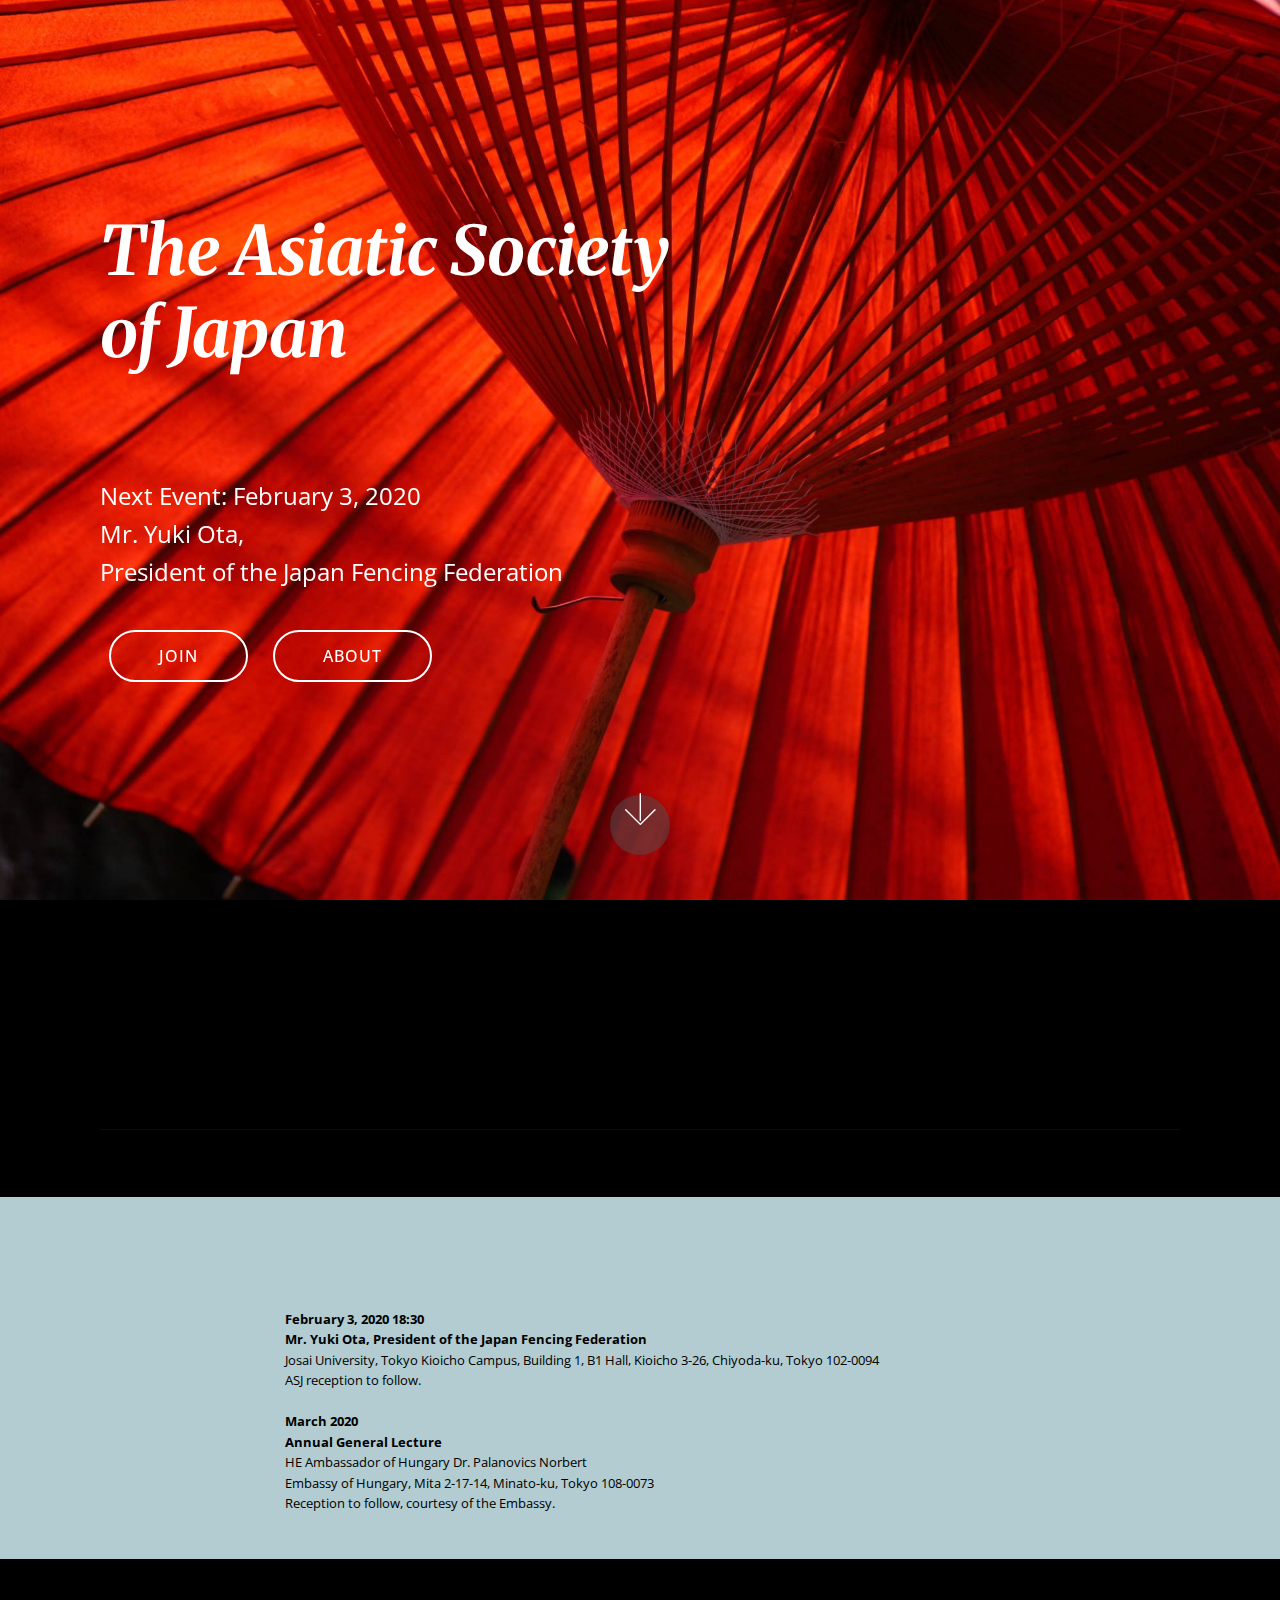
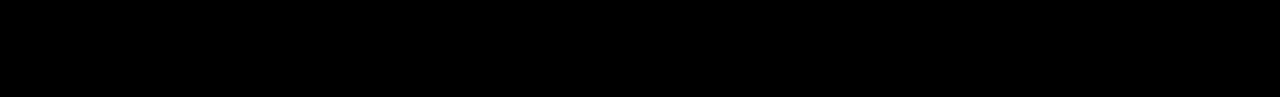
==== commit 9e000278: "Update index.html" ====
--- a/index.html
+++ b/index.html
@@ -36,9 +36,9 @@
             <h1 class="mbr-section-title align-left mbr-bold pb-3 mbr-fonts-style display-1"><em>
                 The Asiatic Society&nbsp;</em><br><em>of Japan</em></h1>
             <h3 class="mbr-section-subtitle align-left mbr-light pb-3 mbr-fonts-style display-2">&nbsp;</h3>
-            <p class="mbr-text align-left pb-3 mbr-fonts-style display-5">Next Event: 2020.01.10<br>Prof. Akiko Mabuchi<br>General Director, National Museum of Western Art, Tokyo<br></p>
+            <p class="mbr-text align-left pb-3 mbr-fonts-style display-5">Next Event: February 3, 2020<br>Mr. Yuki Ota, <br>President of the Japan Fencing Federation<br></p>
             <div class="mbr-section-btn align-left"><a class="btn btn-md btn-white-outline display-4" href="join.html">JOIN<br></a>
-                 <a class="btn btn-md btn-white-outline display-4" href="member.html">MEMBERS<br></a> <a class="btn btn-md btn-white-outline display-4" href="about.html">ABOUT<br></a></div>
+                  <a class="btn btn-md btn-white-outline display-4" href="about.html">ABOUT<br></a></div>
         </div>
     </div>
 
@@ -49,7 +49,7 @@
     </div>
 </section>
 
-<section class="engine"><a href="https://mobirise.info/p">web templates free download</a></section><section class="cid-qTkAaeaxX5" id="footer1-2">
+<section class="engine"><a href="https://mobirise.info/t">amp template</a></section><section class="cid-qTkAaeaxX5" id="footer1-2">
 
     
 
@@ -110,10 +110,7 @@
 
     <div class="container">
         <div class="media-container-row">
-            <div class="mbr-text col-12 col-md-8 mbr-fonts-style display-7"><p><strong>UPCOMING LECTURES AND EVENTS</strong></p><div><div><strong>January 10, 2020 18:30</strong><br></div><div><strong> Prof. Akiko Mabuchi, General Director, National Museum of Western Art, Tokyo
-</strong></div><div>Embassy of Hungary,
- Mita 2-17-14, Minato-ku, Tokyo 108-0073
-</div><div>ASJ reception to follow.</div><div><br></div><div><strong>February 3, 2020 18:30</strong></div><div><strong>Mr. Yuki Ota, President of the Japan Fencing Federation</strong></div><div>
+            <div class="mbr-text col-12 col-md-8 mbr-fonts-style display-7"><p><strong>UPCOMING LECTURES AND EVENTS</strong></p><div><div><strong>February 3, 2020 18:30</strong><br></div><div><strong>Mr. Yuki Ota, President of the Japan Fencing Federation</strong></div><div>
 Josai University, Tokyo Kioicho Campus, Building 1, B1 Hall, Kioicho 3-26, Chiyoda-ku, Tokyo 102-0094 </div><div>ASJ reception to follow.</div><div><br></div><div><strong>March 2020</strong></div><div><strong>Annual General Lecture</strong></div><div>HE Ambassador of Hungary Dr. Palanovics Norbert</div><div>Embassy of Hungary, Mita 2-17-14, Minato-ku, Tokyo 108-0073 </div><div>Reception to follow, courtesy of the Embassy.</div></div><p></p></div>
         </div>
     </div>
@@ -148,7 +145,7 @@
   <script src="assets/theme/js/script.js"></script>
   
   
- <div id="scrollToTop" class="scrollToTop mbr-arrow-up"><a style="text-align: center;"><i class="mbr-arrow-up-icon mbr-arrow-up-icon-cm cm-icon cm-icon-smallarrow-up"></i></a></div>
-    <input name="animation" type="hidden">
+  <input name="animation" type="hidden">
+   <div id="scrollToTop" class="scrollToTop mbr-arrow-up"><a style="text-align: center;"><i class="mbr-arrow-up-icon mbr-arrow-up-icon-cm cm-icon cm-icon-smallarrow-up"></i></a></div>
   </body>
 </html>
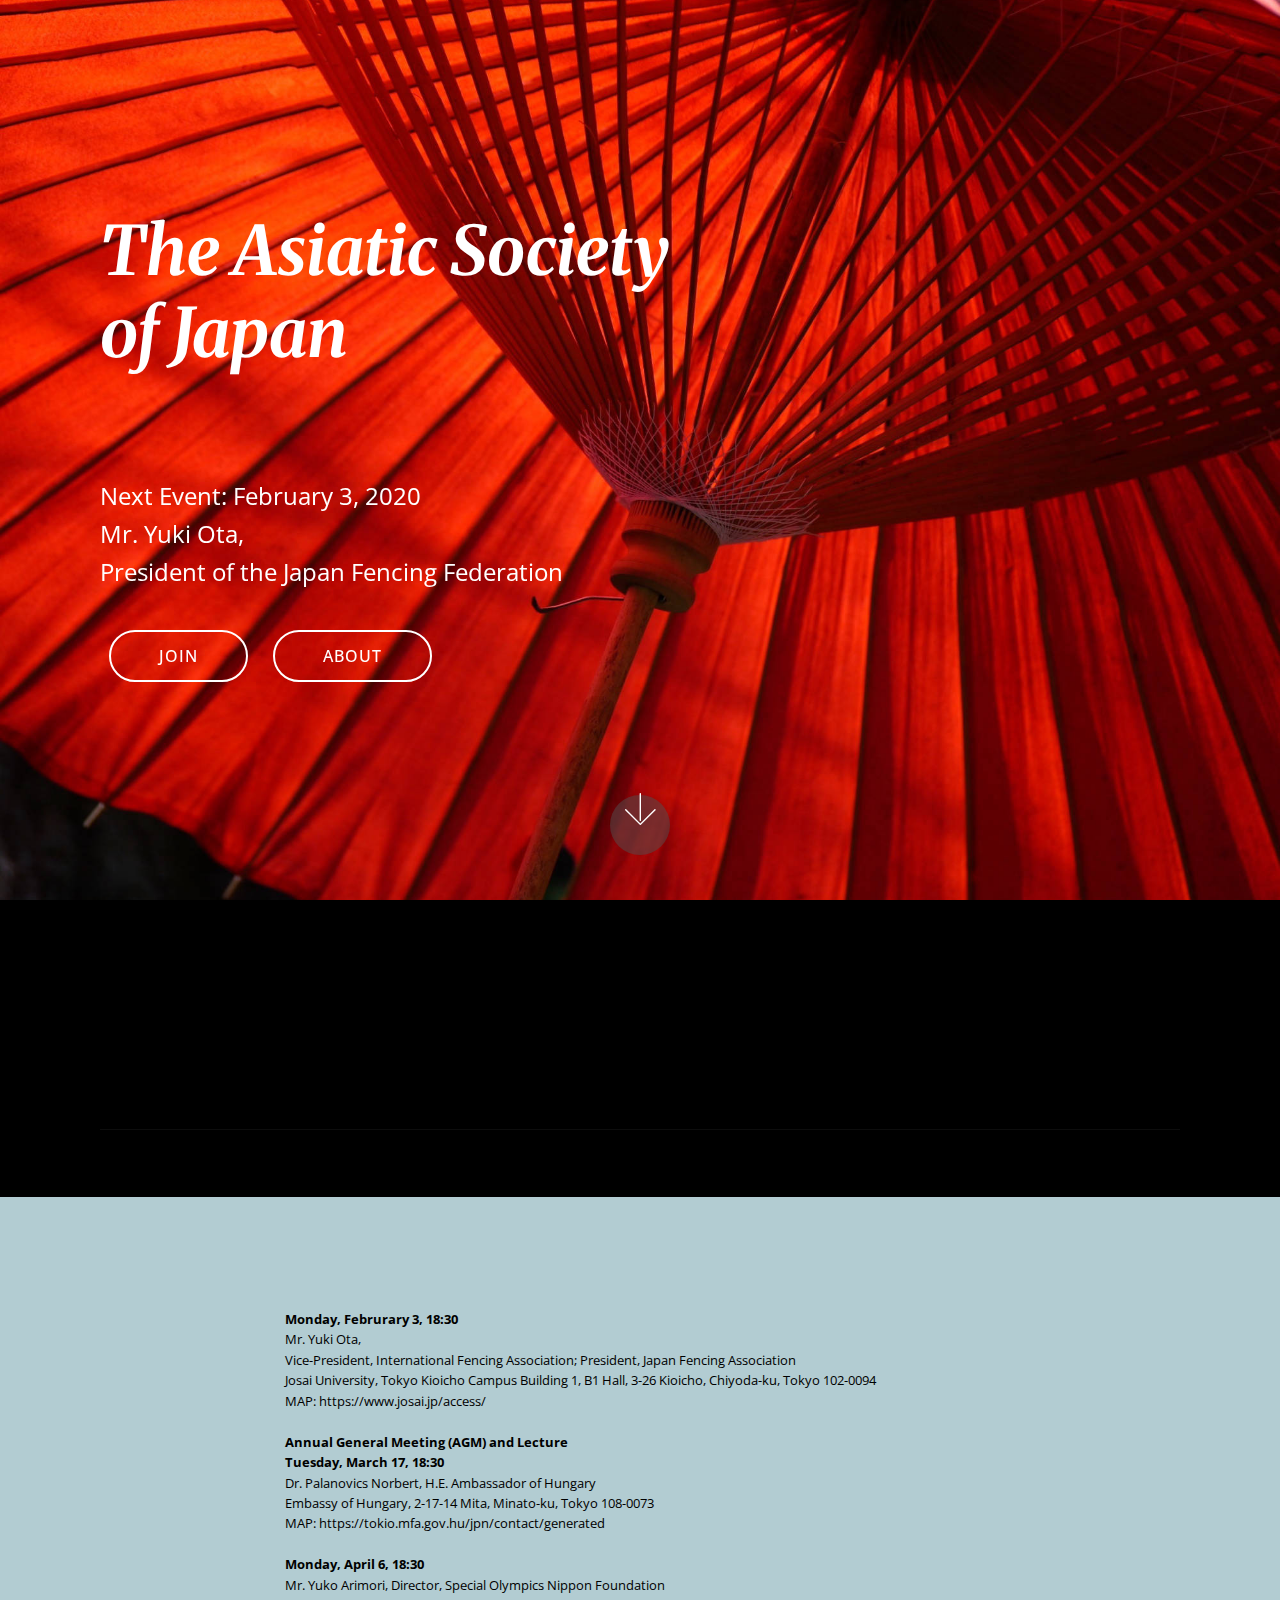
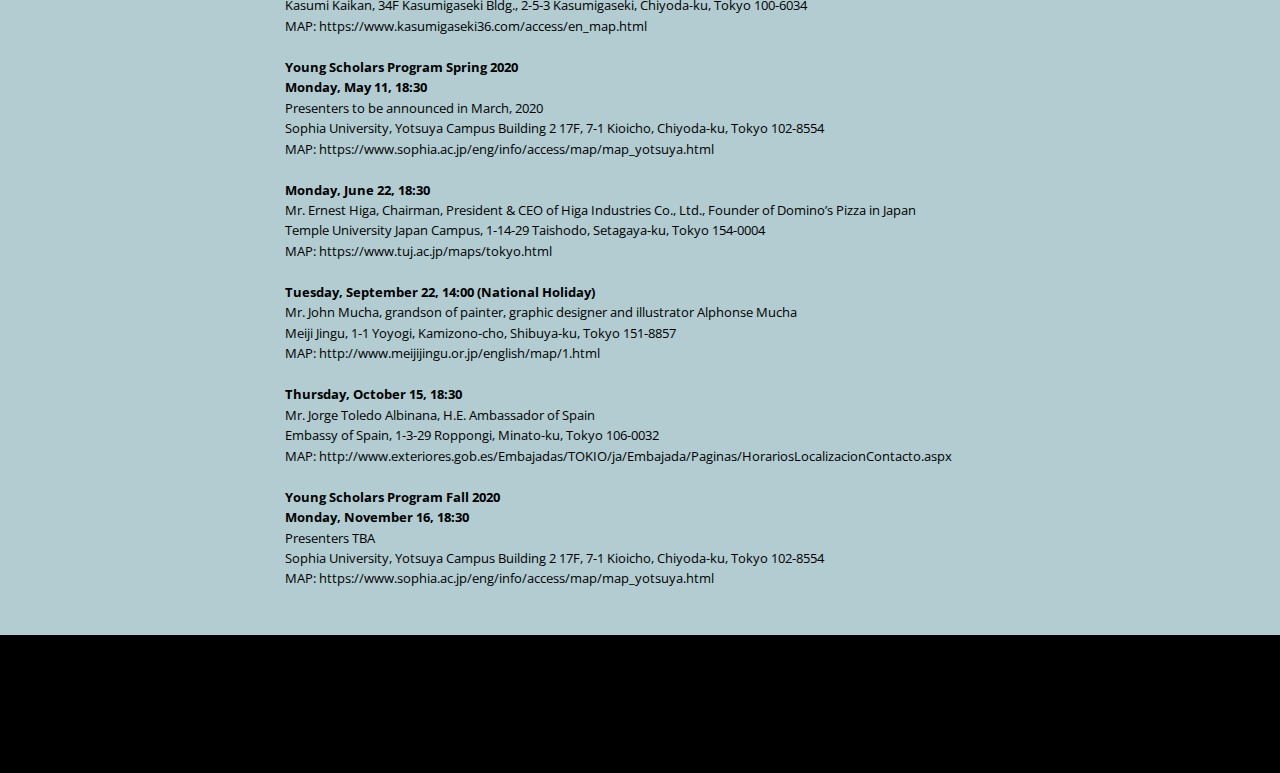
==== commit 7276920a: "Update index.html" ====
--- a/index.html
+++ b/index.html
@@ -49,7 +49,7 @@
     </div>
 </section>
 
-<section class="engine"><a href="https://mobirise.info/t">amp template</a></section><section class="cid-qTkAaeaxX5" id="footer1-2">
+<section class="engine"><a href="https://mobirise.info/x">free css templates</a></section><section class="cid-qTkAaeaxX5" id="footer1-2">
 
     
 
@@ -93,7 +93,7 @@
             <div class="media-container-row mbr-white">
                 <div class="col-sm-6 copyright">
                     <p class="mbr-text mbr-fonts-style display-7"><a href="index.html">
-                        © 2019 The Asiatic Society of Japan - All Rights Reserved
+                        © 2020 The Asiatic Society of Japan - All Rights Reserved
                     </a></p>
                 </div>
                 <div class="col-md-6">
@@ -110,8 +110,7 @@
 
     <div class="container">
         <div class="media-container-row">
-            <div class="mbr-text col-12 col-md-8 mbr-fonts-style display-7"><p><strong>UPCOMING LECTURES AND EVENTS</strong></p><div><div><strong>February 3, 2020 18:30</strong><br></div><div><strong>Mr. Yuki Ota, President of the Japan Fencing Federation</strong></div><div>
-Josai University, Tokyo Kioicho Campus, Building 1, B1 Hall, Kioicho 3-26, Chiyoda-ku, Tokyo 102-0094 </div><div>ASJ reception to follow.</div><div><br></div><div><strong>March 2020</strong></div><div><strong>Annual General Lecture</strong></div><div>HE Ambassador of Hungary Dr. Palanovics Norbert</div><div>Embassy of Hungary, Mita 2-17-14, Minato-ku, Tokyo 108-0073 </div><div>Reception to follow, courtesy of the Embassy.</div></div><p></p></div>
+            <div class="mbr-text col-12 col-md-8 mbr-fonts-style display-7"><p><strong>UPCOMING LECTURES AND EVENTS</strong></p><div><strong>Monday, Februrary 3, 18:30</strong></div><div>Mr. Yuki Ota, </div><div>Vice-President,&nbsp;<span style="font-size: 0.8rem;">International Fencing Association; President, Japan Fencing Association</span></div><div>Josai University, Tokyo Kioicho Campus Building 1,&nbsp;<span style="font-size: 0.8rem;">B1 Hall, 3-26 Kioicho, Chiyoda-ku, Tokyo 102-0094</span></div><div>MAP: https://www.josai.jp/access/</div><div><strong><br></strong></div><div><strong>Annual General Meeting (AGM) and Lecture</strong></div><div><strong>Tuesday, March 17, 18:30</strong></div><div>Dr. Palanovics Norbert, H.E. Ambassador of Hungary</div><div>Embassy of Hungary, 2-17-14 Mita, Minato-ku, Tokyo 108-0073</div><div>MAP: https://tokio.mfa.gov.hu/jpn/contact/generated</div><div><br></div><div><strong>Monday, April 6, 18:30</strong></div><div>Mr. Yuko Arimori, Director, Special Olympics Nippon Foundation</div><div>Kasumi Kaikan, 34F Kasumigaseki Bldg., 2-5-3 Kasumigaseki, Chiyoda-ku, Tokyo 100-6034</div><div>MAP: https://www.kasumigaseki36.com/access/en_map.html</div><div><strong><br></strong></div><div><strong>Young Scholars Program Spring 2020</strong></div><div><strong>Monday, May 11, 18:30</strong></div><div>Presenters to be announced in March, 2020</div><div>Sophia University, Yotsuya Campus Building 2 17F, 7-1 Kioicho, Chiyoda-ku, Tokyo 102-8554</div><div>MAP: https://www.sophia.ac.jp/eng/info/access/map/map_yotsuya.html</div><div><strong><br></strong></div><div><strong>Monday, June 22, 18:30</strong><br></div><div>Mr. Ernest Higa, Chairman, President &amp; CEO of Higa Industries Co., Ltd., Founder of Domino’s Pizza in Japan</div><div>Temple University Japan Campus, 1-14-29 Taishodo, Setagaya-ku, Tokyo 154-0004</div><div>MAP: https://www.tuj.ac.jp/maps/tokyo.html</div><div><strong><br></strong></div><div><strong>Tuesday, September 22, 14:00 (National Holiday)</strong><br></div><div>Mr. John Mucha, grandson of painter, graphic designer and illustrator Alphonse Mucha</div><div>Meiji Jingu, 1-1 Yoyogi, Kamizono-cho, Shibuya-ku, Tokyo 151-8857</div><div>MAP: http://www.meijijingu.or.jp/english/map/1.html</div><div><strong><br></strong></div><div><strong>Thursday, October 15, 18:30&nbsp;</strong><br></div><div>Mr. Jorge Toledo Albinana, H.E. Ambassador of Spain</div><div>Embassy of Spain, 1-3-29 Roppongi, Minato-ku, Tokyo 106-0032&nbsp;</div><div>MAP: http://www.exteriores.gob.es/Embajadas/TOKIO/ja/Embajada/Paginas/HorariosLocalizacionContacto.aspx</div><div><br></div><div><strong>Young Scholars Program Fall 2020</strong></div><div><strong>Monday, November 16, 18:30</strong></div><div>Presenters TBA</div><div>Sophia University, Yotsuya Campus Building 2 17F, 7-1 Kioicho, Chiyoda-ku, Tokyo 102-8554</div><div>MAP: https://www.sophia.ac.jp/eng/info/access/map/map_yotsuya.html</div><p></p></div>
         </div>
     </div>
 </section>
@@ -128,7 +127,7 @@
                 
             </div>
             <div class="media-container-column col-12 col-lg-3 col-md-4">
-                <div class="mbr-section-btn align-right py-4"><a class="btn btn-white-outline display-4" href="about.html">ALL ABOUT ASJ</a></div>
+                <div class="mbr-section-btn align-right py-4"><a class="btn btn-white-outline display-4" href="about.html">ABOUT</a></div>
             </div>
         </div>
     </div>
@@ -145,7 +144,7 @@
   <script src="assets/theme/js/script.js"></script>
   
   
-  <input name="animation" type="hidden">
-   <div id="scrollToTop" class="scrollToTop mbr-arrow-up"><a style="text-align: center;"><i class="mbr-arrow-up-icon mbr-arrow-up-icon-cm cm-icon cm-icon-smallarrow-up"></i></a></div>
+ <div id="scrollToTop" class="scrollToTop mbr-arrow-up"><a style="text-align: center;"><i class="mbr-arrow-up-icon mbr-arrow-up-icon-cm cm-icon cm-icon-smallarrow-up"></i></a></div>
+    <input name="animation" type="hidden">
   </body>
 </html>
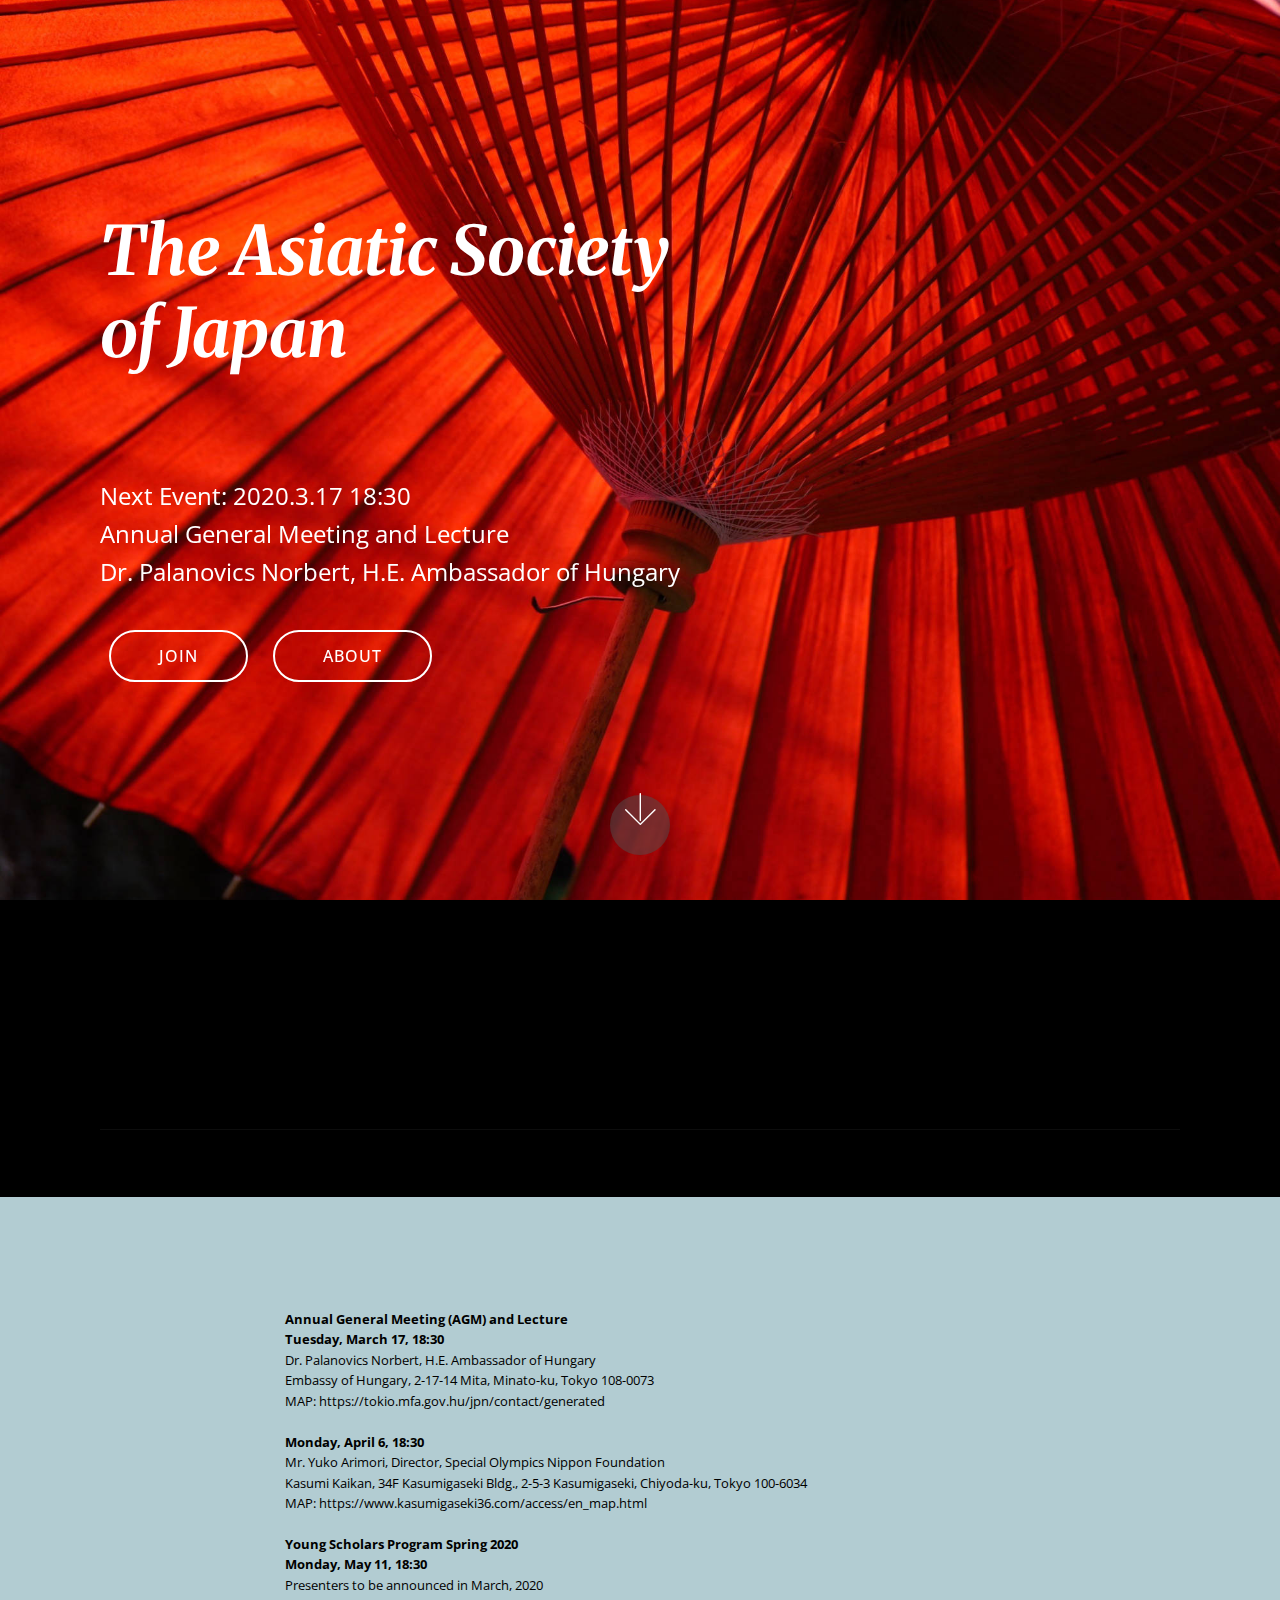
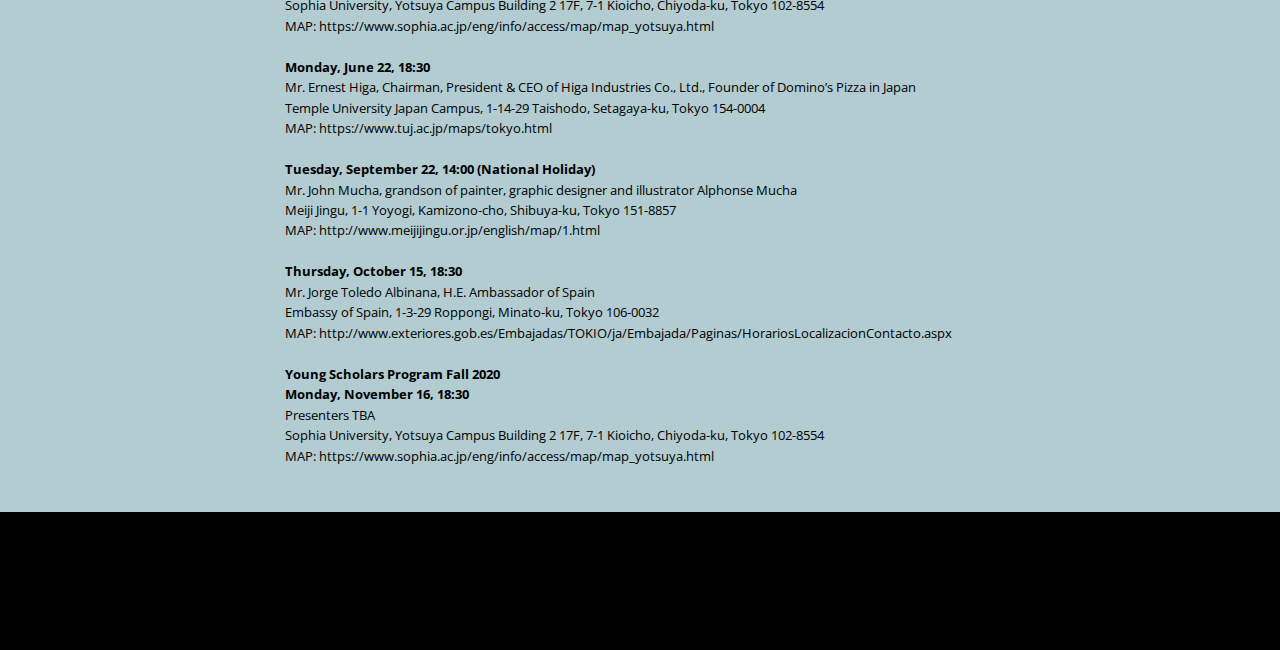
==== commit d36d10d9: "Update index.html" ====
--- a/index.html
+++ b/index.html
@@ -36,7 +36,7 @@
             <h1 class="mbr-section-title align-left mbr-bold pb-3 mbr-fonts-style display-1"><em>
                 The Asiatic Society&nbsp;</em><br><em>of Japan</em></h1>
             <h3 class="mbr-section-subtitle align-left mbr-light pb-3 mbr-fonts-style display-2">&nbsp;</h3>
-            <p class="mbr-text align-left pb-3 mbr-fonts-style display-5">Next Event: February 3, 2020<br>Mr. Yuki Ota, <br>President of the Japan Fencing Federation<br></p>
+            <p class="mbr-text align-left pb-3 mbr-fonts-style display-5">Next Event: 2020.3.17 18:30<br>Annual General Meeting and Lecture<br>Dr. Palanovics Norbert, H.E. Ambassador of Hungary<br></p>
             <div class="mbr-section-btn align-left"><a class="btn btn-md btn-white-outline display-4" href="join.html">JOIN<br></a>
                   <a class="btn btn-md btn-white-outline display-4" href="about.html">ABOUT<br></a></div>
         </div>
@@ -49,7 +49,7 @@
     </div>
 </section>
 
-<section class="engine"><a href="https://mobirise.info/x">free css templates</a></section><section class="cid-qTkAaeaxX5" id="footer1-2">
+<section class="engine"><a href="https://mobirise.info/i">free web creation software</a></section><section class="cid-qTkAaeaxX5" id="footer1-2">
 
     
 
@@ -110,7 +110,7 @@
 
     <div class="container">
         <div class="media-container-row">
-            <div class="mbr-text col-12 col-md-8 mbr-fonts-style display-7"><p><strong>UPCOMING LECTURES AND EVENTS</strong></p><div><strong>Monday, Februrary 3, 18:30</strong></div><div>Mr. Yuki Ota, </div><div>Vice-President,&nbsp;<span style="font-size: 0.8rem;">International Fencing Association; President, Japan Fencing Association</span></div><div>Josai University, Tokyo Kioicho Campus Building 1,&nbsp;<span style="font-size: 0.8rem;">B1 Hall, 3-26 Kioicho, Chiyoda-ku, Tokyo 102-0094</span></div><div>MAP: https://www.josai.jp/access/</div><div><strong><br></strong></div><div><strong>Annual General Meeting (AGM) and Lecture</strong></div><div><strong>Tuesday, March 17, 18:30</strong></div><div>Dr. Palanovics Norbert, H.E. Ambassador of Hungary</div><div>Embassy of Hungary, 2-17-14 Mita, Minato-ku, Tokyo 108-0073</div><div>MAP: https://tokio.mfa.gov.hu/jpn/contact/generated</div><div><br></div><div><strong>Monday, April 6, 18:30</strong></div><div>Mr. Yuko Arimori, Director, Special Olympics Nippon Foundation</div><div>Kasumi Kaikan, 34F Kasumigaseki Bldg., 2-5-3 Kasumigaseki, Chiyoda-ku, Tokyo 100-6034</div><div>MAP: https://www.kasumigaseki36.com/access/en_map.html</div><div><strong><br></strong></div><div><strong>Young Scholars Program Spring 2020</strong></div><div><strong>Monday, May 11, 18:30</strong></div><div>Presenters to be announced in March, 2020</div><div>Sophia University, Yotsuya Campus Building 2 17F, 7-1 Kioicho, Chiyoda-ku, Tokyo 102-8554</div><div>MAP: https://www.sophia.ac.jp/eng/info/access/map/map_yotsuya.html</div><div><strong><br></strong></div><div><strong>Monday, June 22, 18:30</strong><br></div><div>Mr. Ernest Higa, Chairman, President &amp; CEO of Higa Industries Co., Ltd., Founder of Domino’s Pizza in Japan</div><div>Temple University Japan Campus, 1-14-29 Taishodo, Setagaya-ku, Tokyo 154-0004</div><div>MAP: https://www.tuj.ac.jp/maps/tokyo.html</div><div><strong><br></strong></div><div><strong>Tuesday, September 22, 14:00 (National Holiday)</strong><br></div><div>Mr. John Mucha, grandson of painter, graphic designer and illustrator Alphonse Mucha</div><div>Meiji Jingu, 1-1 Yoyogi, Kamizono-cho, Shibuya-ku, Tokyo 151-8857</div><div>MAP: http://www.meijijingu.or.jp/english/map/1.html</div><div><strong><br></strong></div><div><strong>Thursday, October 15, 18:30&nbsp;</strong><br></div><div>Mr. Jorge Toledo Albinana, H.E. Ambassador of Spain</div><div>Embassy of Spain, 1-3-29 Roppongi, Minato-ku, Tokyo 106-0032&nbsp;</div><div>MAP: http://www.exteriores.gob.es/Embajadas/TOKIO/ja/Embajada/Paginas/HorariosLocalizacionContacto.aspx</div><div><br></div><div><strong>Young Scholars Program Fall 2020</strong></div><div><strong>Monday, November 16, 18:30</strong></div><div>Presenters TBA</div><div>Sophia University, Yotsuya Campus Building 2 17F, 7-1 Kioicho, Chiyoda-ku, Tokyo 102-8554</div><div>MAP: https://www.sophia.ac.jp/eng/info/access/map/map_yotsuya.html</div><p></p></div>
+            <div class="mbr-text col-12 col-md-8 mbr-fonts-style display-7"><p><strong>UPCOMING LECTURES AND EVENTS</strong></p><div><strong>Annual General Meeting (AGM) and Lecture</strong></div><div><strong>Tuesday, March 17, 18:30</strong></div><div>Dr. Palanovics Norbert, H.E. Ambassador of Hungary</div><div>Embassy of Hungary, 2-17-14 Mita, Minato-ku, Tokyo 108-0073</div><div>MAP: https://tokio.mfa.gov.hu/jpn/contact/generated</div><div><br></div><div><strong>Monday, April 6, 18:30</strong></div><div>Mr. Yuko Arimori, Director, Special Olympics Nippon Foundation</div><div>Kasumi Kaikan, 34F Kasumigaseki Bldg., 2-5-3 Kasumigaseki, Chiyoda-ku, Tokyo 100-6034</div><div>MAP: https://www.kasumigaseki36.com/access/en_map.html</div><div><strong><br></strong></div><div><strong>Young Scholars Program Spring 2020</strong></div><div><strong>Monday, May 11, 18:30</strong></div><div>Presenters to be announced in March, 2020</div><div>Sophia University, Yotsuya Campus Building 2 17F, 7-1 Kioicho, Chiyoda-ku, Tokyo 102-8554</div><div>MAP: https://www.sophia.ac.jp/eng/info/access/map/map_yotsuya.html</div><div><strong><br></strong></div><div><strong>Monday, June 22, 18:30</strong><br></div><div>Mr. Ernest Higa, Chairman, President &amp; CEO of Higa Industries Co., Ltd., Founder of Domino’s Pizza in Japan</div><div>Temple University Japan Campus, 1-14-29 Taishodo, Setagaya-ku, Tokyo 154-0004</div><div>MAP: https://www.tuj.ac.jp/maps/tokyo.html</div><div><strong><br></strong></div><div><strong>Tuesday, September 22, 14:00 (National Holiday)</strong><br></div><div>Mr. John Mucha, grandson of painter, graphic designer and illustrator Alphonse Mucha</div><div>Meiji Jingu, 1-1 Yoyogi, Kamizono-cho, Shibuya-ku, Tokyo 151-8857</div><div>MAP: http://www.meijijingu.or.jp/english/map/1.html</div><div><strong><br></strong></div><div><strong>Thursday, October 15, 18:30&nbsp;</strong><br></div><div>Mr. Jorge Toledo Albinana, H.E. Ambassador of Spain</div><div>Embassy of Spain, 1-3-29 Roppongi, Minato-ku, Tokyo 106-0032&nbsp;</div><div>MAP: http://www.exteriores.gob.es/Embajadas/TOKIO/ja/Embajada/Paginas/HorariosLocalizacionContacto.aspx</div><div><br></div><div><strong>Young Scholars Program Fall 2020</strong></div><div><strong>Monday, November 16, 18:30</strong></div><div>Presenters TBA</div><div>Sophia University, Yotsuya Campus Building 2 17F, 7-1 Kioicho, Chiyoda-ku, Tokyo 102-8554</div><div>MAP: https://www.sophia.ac.jp/eng/info/access/map/map_yotsuya.html</div><p></p></div>
         </div>
     </div>
 </section>
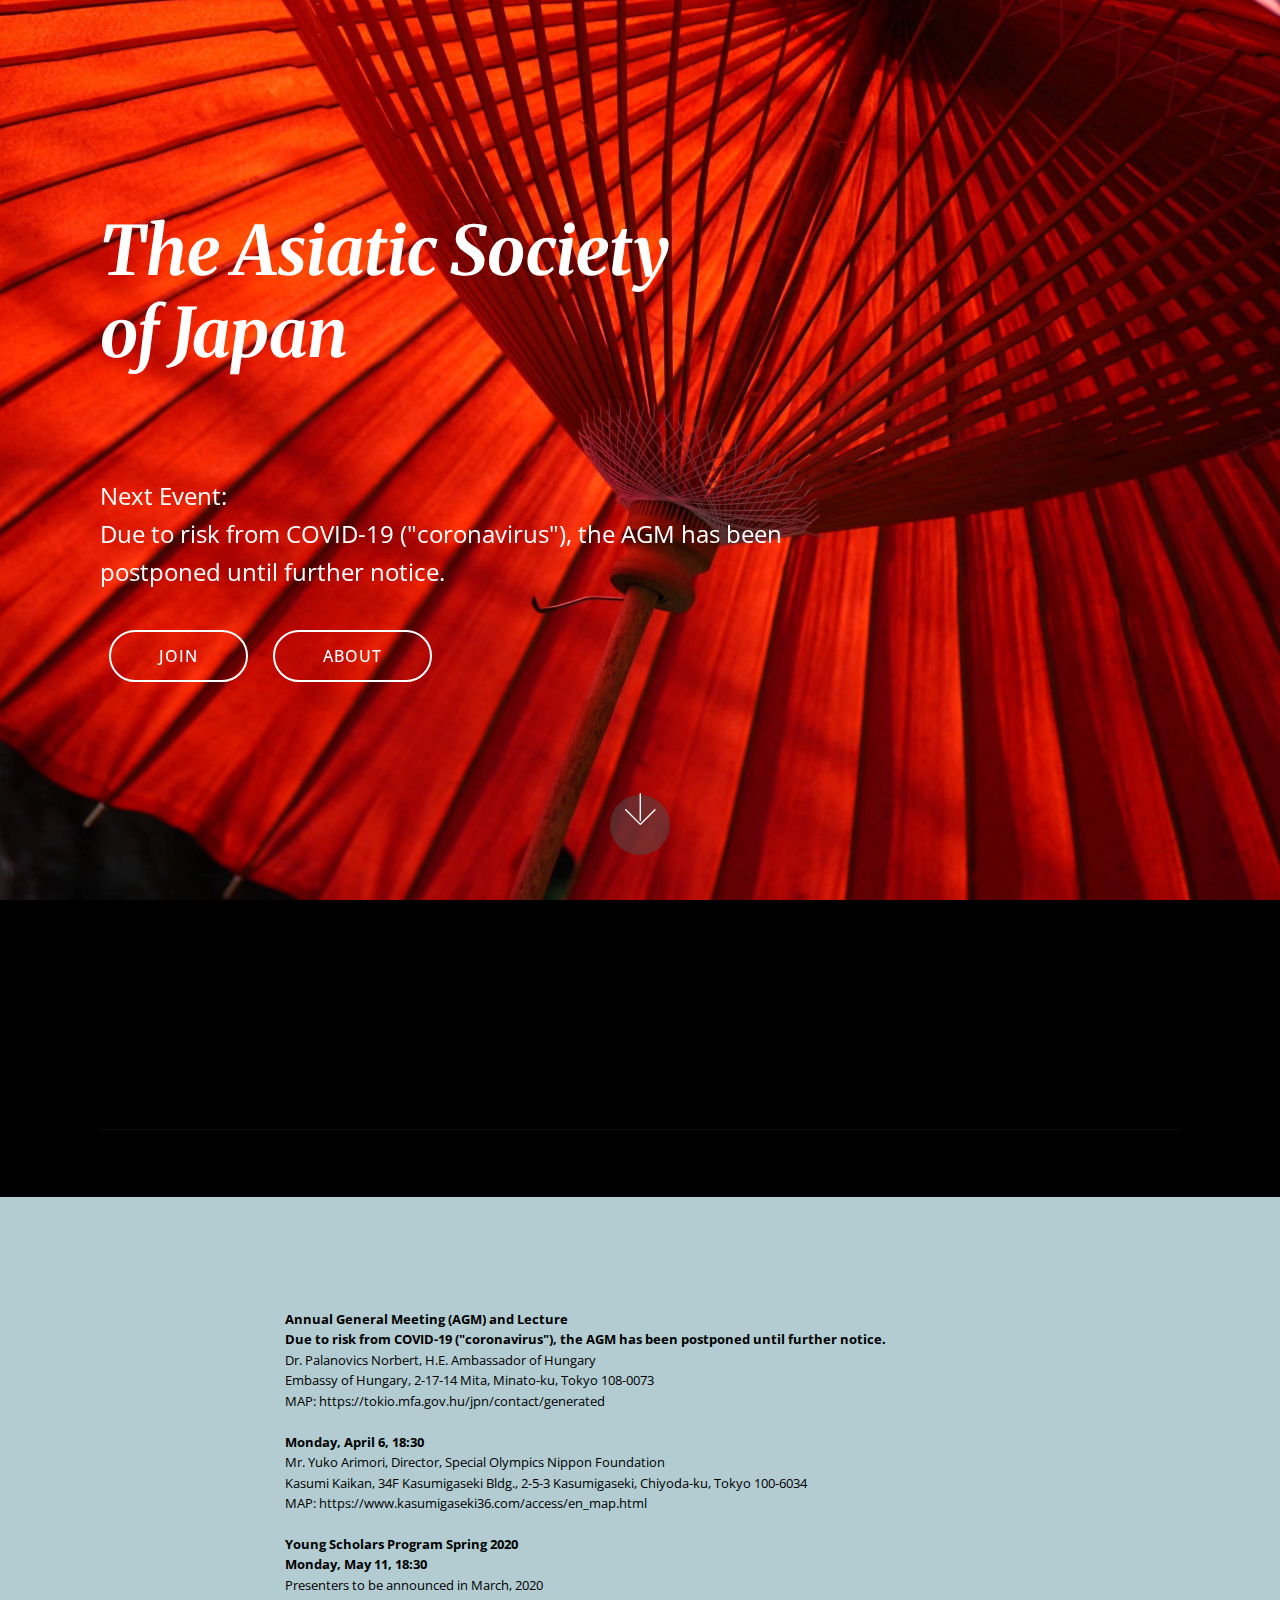
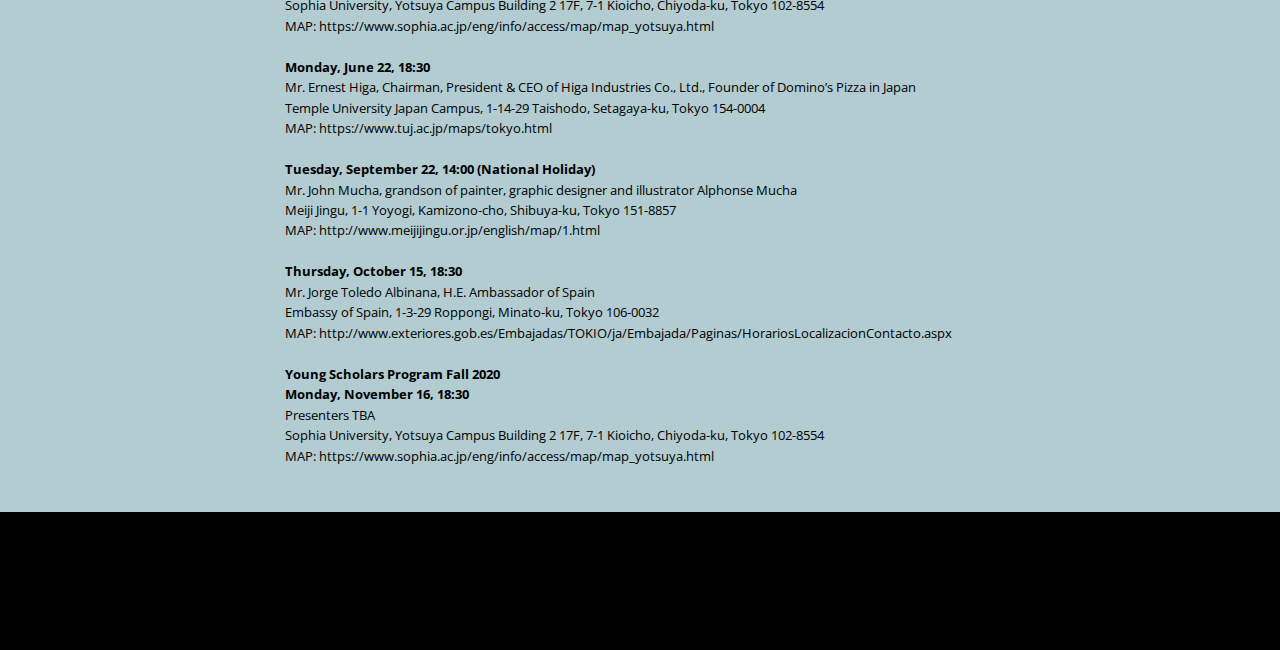
==== commit 5046cdd9: "Update index.html" ====
--- a/index.html
+++ b/index.html
@@ -36,7 +36,7 @@
             <h1 class="mbr-section-title align-left mbr-bold pb-3 mbr-fonts-style display-1"><em>
                 The Asiatic Society&nbsp;</em><br><em>of Japan</em></h1>
             <h3 class="mbr-section-subtitle align-left mbr-light pb-3 mbr-fonts-style display-2">&nbsp;</h3>
-            <p class="mbr-text align-left pb-3 mbr-fonts-style display-5">Next Event: 2020.3.17 18:30<br>Annual General Meeting and Lecture<br>Dr. Palanovics Norbert, H.E. Ambassador of Hungary<br></p>
+            <p class="mbr-text align-left pb-3 mbr-fonts-style display-5">Next Event:&nbsp;<br>Due to risk from COVID-19 ("coronavirus"), the AGM has been postponed until further notice.<br></p>
             <div class="mbr-section-btn align-left"><a class="btn btn-md btn-white-outline display-4" href="join.html">JOIN<br></a>
                   <a class="btn btn-md btn-white-outline display-4" href="about.html">ABOUT<br></a></div>
         </div>
@@ -49,7 +49,7 @@
     </div>
 </section>
 
-<section class="engine"><a href="https://mobirise.info/i">free web creation software</a></section><section class="cid-qTkAaeaxX5" id="footer1-2">
+<section class="engine"><a href="https://mobirise.info/w">html5 templates</a></section><section class="cid-qTkAaeaxX5" id="footer1-2">
 
     
 
@@ -110,7 +110,7 @@
 
     <div class="container">
         <div class="media-container-row">
-            <div class="mbr-text col-12 col-md-8 mbr-fonts-style display-7"><p><strong>UPCOMING LECTURES AND EVENTS</strong></p><div><strong>Annual General Meeting (AGM) and Lecture</strong></div><div><strong>Tuesday, March 17, 18:30</strong></div><div>Dr. Palanovics Norbert, H.E. Ambassador of Hungary</div><div>Embassy of Hungary, 2-17-14 Mita, Minato-ku, Tokyo 108-0073</div><div>MAP: https://tokio.mfa.gov.hu/jpn/contact/generated</div><div><br></div><div><strong>Monday, April 6, 18:30</strong></div><div>Mr. Yuko Arimori, Director, Special Olympics Nippon Foundation</div><div>Kasumi Kaikan, 34F Kasumigaseki Bldg., 2-5-3 Kasumigaseki, Chiyoda-ku, Tokyo 100-6034</div><div>MAP: https://www.kasumigaseki36.com/access/en_map.html</div><div><strong><br></strong></div><div><strong>Young Scholars Program Spring 2020</strong></div><div><strong>Monday, May 11, 18:30</strong></div><div>Presenters to be announced in March, 2020</div><div>Sophia University, Yotsuya Campus Building 2 17F, 7-1 Kioicho, Chiyoda-ku, Tokyo 102-8554</div><div>MAP: https://www.sophia.ac.jp/eng/info/access/map/map_yotsuya.html</div><div><strong><br></strong></div><div><strong>Monday, June 22, 18:30</strong><br></div><div>Mr. Ernest Higa, Chairman, President &amp; CEO of Higa Industries Co., Ltd., Founder of Domino’s Pizza in Japan</div><div>Temple University Japan Campus, 1-14-29 Taishodo, Setagaya-ku, Tokyo 154-0004</div><div>MAP: https://www.tuj.ac.jp/maps/tokyo.html</div><div><strong><br></strong></div><div><strong>Tuesday, September 22, 14:00 (National Holiday)</strong><br></div><div>Mr. John Mucha, grandson of painter, graphic designer and illustrator Alphonse Mucha</div><div>Meiji Jingu, 1-1 Yoyogi, Kamizono-cho, Shibuya-ku, Tokyo 151-8857</div><div>MAP: http://www.meijijingu.or.jp/english/map/1.html</div><div><strong><br></strong></div><div><strong>Thursday, October 15, 18:30&nbsp;</strong><br></div><div>Mr. Jorge Toledo Albinana, H.E. Ambassador of Spain</div><div>Embassy of Spain, 1-3-29 Roppongi, Minato-ku, Tokyo 106-0032&nbsp;</div><div>MAP: http://www.exteriores.gob.es/Embajadas/TOKIO/ja/Embajada/Paginas/HorariosLocalizacionContacto.aspx</div><div><br></div><div><strong>Young Scholars Program Fall 2020</strong></div><div><strong>Monday, November 16, 18:30</strong></div><div>Presenters TBA</div><div>Sophia University, Yotsuya Campus Building 2 17F, 7-1 Kioicho, Chiyoda-ku, Tokyo 102-8554</div><div>MAP: https://www.sophia.ac.jp/eng/info/access/map/map_yotsuya.html</div><p></p></div>
+            <div class="mbr-text col-12 col-md-8 mbr-fonts-style display-7"><p><strong>UPCOMING LECTURES AND EVENTS</strong></p><div><strong>Annual General Meeting (AGM) and Lecture</strong></div><div><span style="font-size: 0.8rem;"><strong>Due to risk from COVID-19 ("coronavirus"), the AGM has been postponed until further notice.</strong></span></div><div><span style="font-size: 0.8rem;">Dr. Palanovics Norbert, H.E. Ambassador of Hungary</span><br></div><div>Embassy of Hungary, 2-17-14 Mita, Minato-ku, Tokyo 108-0073</div><div>MAP: https://tokio.mfa.gov.hu/jpn/contact/generated</div><div><br></div><div><strong>Monday, April 6, 18:30</strong></div><div>Mr. Yuko Arimori, Director, Special Olympics Nippon Foundation</div><div>Kasumi Kaikan, 34F Kasumigaseki Bldg., 2-5-3 Kasumigaseki, Chiyoda-ku, Tokyo 100-6034</div><div>MAP: https://www.kasumigaseki36.com/access/en_map.html</div><div><strong><br></strong></div><div><strong>Young Scholars Program Spring 2020</strong></div><div><strong>Monday, May 11, 18:30</strong></div><div>Presenters to be announced in March, 2020</div><div>Sophia University, Yotsuya Campus Building 2 17F, 7-1 Kioicho, Chiyoda-ku, Tokyo 102-8554</div><div>MAP: https://www.sophia.ac.jp/eng/info/access/map/map_yotsuya.html</div><div><strong><br></strong></div><div><strong>Monday, June 22, 18:30</strong><br></div><div>Mr. Ernest Higa, Chairman, President &amp; CEO of Higa Industries Co., Ltd., Founder of Domino’s Pizza in Japan</div><div>Temple University Japan Campus, 1-14-29 Taishodo, Setagaya-ku, Tokyo 154-0004</div><div>MAP: https://www.tuj.ac.jp/maps/tokyo.html</div><div><strong><br></strong></div><div><strong>Tuesday, September 22, 14:00 (National Holiday)</strong><br></div><div>Mr. John Mucha, grandson of painter, graphic designer and illustrator Alphonse Mucha</div><div>Meiji Jingu, 1-1 Yoyogi, Kamizono-cho, Shibuya-ku, Tokyo 151-8857</div><div>MAP: http://www.meijijingu.or.jp/english/map/1.html</div><div><strong><br></strong></div><div><strong>Thursday, October 15, 18:30&nbsp;</strong><br></div><div>Mr. Jorge Toledo Albinana, H.E. Ambassador of Spain</div><div>Embassy of Spain, 1-3-29 Roppongi, Minato-ku, Tokyo 106-0032&nbsp;</div><div>MAP: http://www.exteriores.gob.es/Embajadas/TOKIO/ja/Embajada/Paginas/HorariosLocalizacionContacto.aspx</div><div><br></div><div><strong>Young Scholars Program Fall 2020</strong></div><div><strong>Monday, November 16, 18:30</strong></div><div>Presenters TBA</div><div>Sophia University, Yotsuya Campus Building 2 17F, 7-1 Kioicho, Chiyoda-ku, Tokyo 102-8554</div><div>MAP: https://www.sophia.ac.jp/eng/info/access/map/map_yotsuya.html</div><p></p></div>
         </div>
     </div>
 </section>
